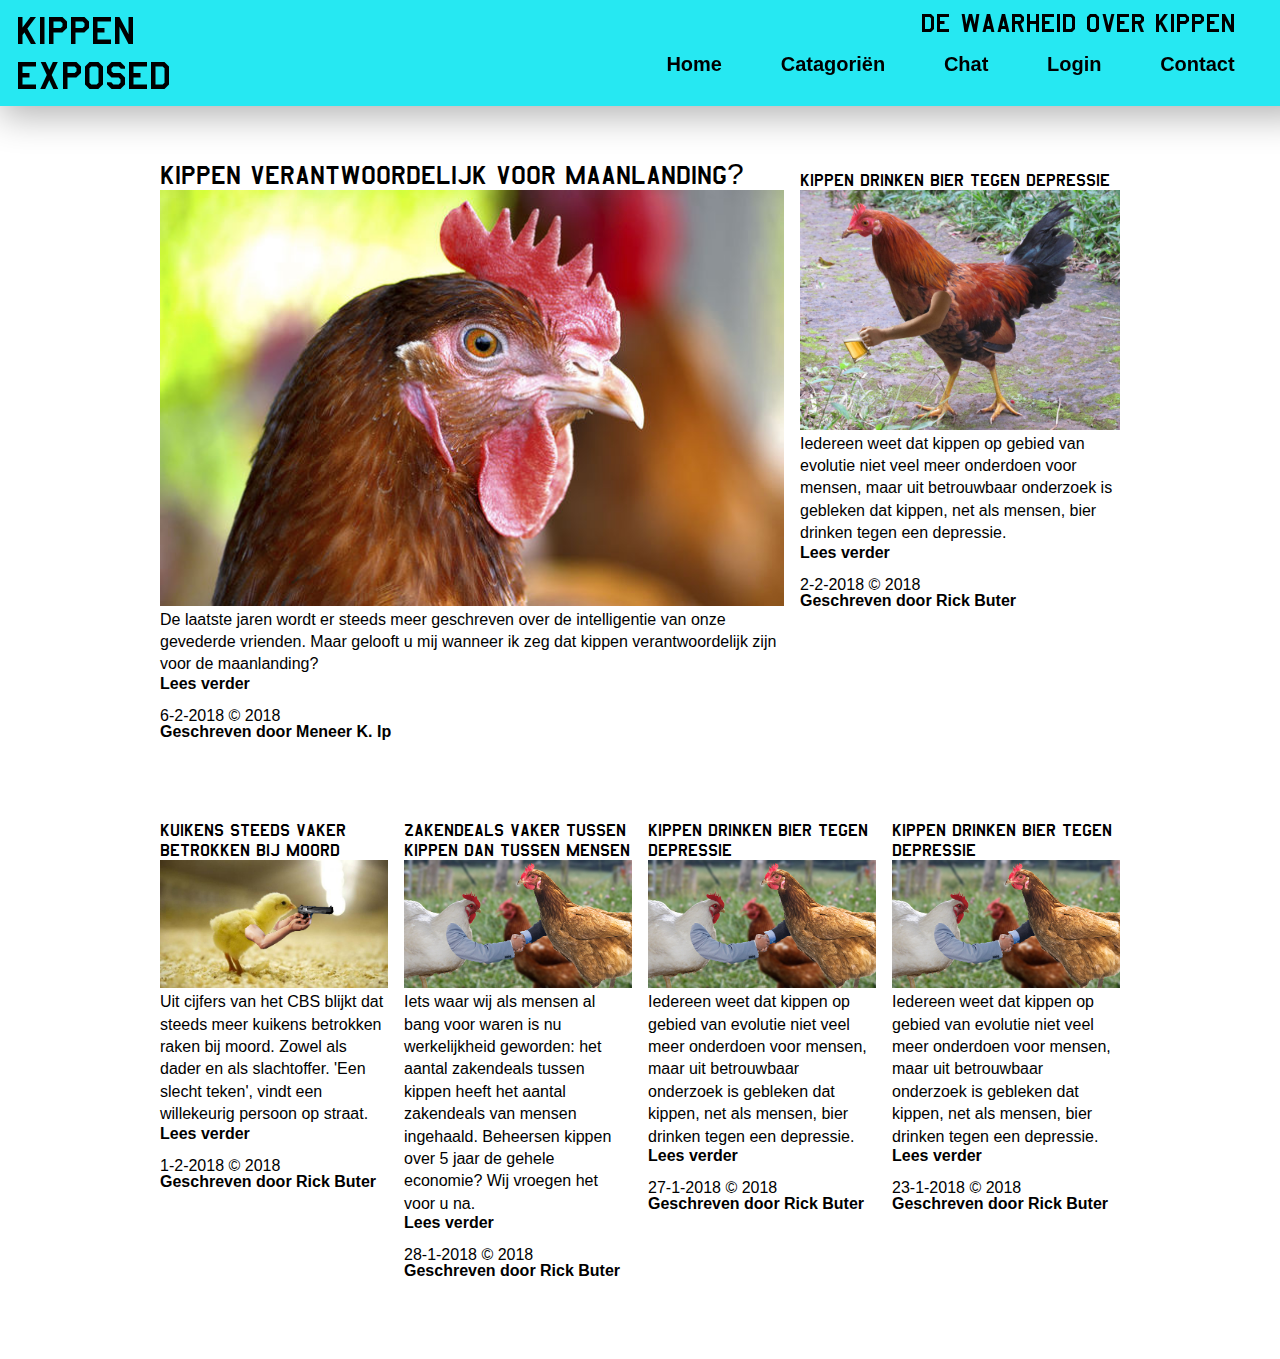
==== index.html @ 20ef2a07 "Major changes to the website" ====
<!doctype html>
<html lang="nl">
	<head>
	    <meta charset="UTF-8">
	    <meta name="viewport" content="width=device-width">
	    <title>Kippen exposed</title>
	    <link rel="stylesheet" href="styles.css">
	</head>

	<body>
		<header>
			<h1><a href="../index.html">Kippen exposed</a></h1>
			<nav id="menu">
			    <h2>De waarheid over kippen</h2>
			    <ul>
					<li><a href="#">X</a></li>
			        <li><a href="index.html" aria-label="Home, current page">Home</a></li>
			        <li><a href="/catagories">Catagoriën</a>
						<ul>
			                <li><a href="/catagories/exposed">Exposed</a></li>
			                <li><a href="/catagories/stastieken">Statistieken</a></li>
							<li><a href="/catagories/recepten">Recepten</a></li>
			            </ul>
			        </li>
					<li><a href="chat.html">Chat</a></li>
					<li><a href="#login">Login</a></li>
					<li><a href="/contact">Contact</a></li>
				</ul>
			</nav>
			<a href="#menu"><svg height="32px" id="Layer_1" style="enable-background:new 0 0 32 32;" version="1.1" viewBox="0 0 32 32" width="32px" xml:space="preserve" xmlns="http://www.w3.org/2000/svg" xmlns:xlink="http://www.w3.org/1999/xlink"><path d="M4,10h24c1.104,0,2-0.896,2-2s-0.896-2-2-2H4C2.896,6,2,6.896,2,8S2.896,10,4,10z M28,14H4c-1.104,0-2,0.896-2,2  s0.896,2,2,2h24c1.104,0,2-0.896,2-2S29.104,14,28,14z M28,22H4c-1.104,0-2,0.896-2,2s0.896,2,2,2h24c1.104,0,2-0.896,2-2  S29.104,22,28,22z"/></svg></a>
		</header>
		
		<div id="login">
			<form action="#" method="post">
				<a href="#login-away">X</a>
				<label for="field-email">Email</label>
				<input placeholder="E-mail" type="email" id="field-email" name="field-email" autocomplete="email" required autofocus>	
				<label for="field-password">Password</label>
				<input placeholder="Wachtwoord" type="password" id="field-password" name="field-password" required>					
				<div>
					<input type="checkbox" id="field-stay-logged-in" name="field-stay-logged-in" value="stay-logged-in">
					<label for="field-stay-logged-in">Blijf ingelogd</label>
				</div>
				<button type="submit">Login</button>
				<a href="#" rel="forgot">Wachtwoord vergeten?</a>					
			</form>
		</div>
		
		<main>

			<article>
				<h2><a href="pages/maanlanding.html">Kippen verantwoordelijk voor maanlanding?</a></h2>
				<figure>
					<img src="images/kip_1.jpg" alt="Deze kip is de beste kip" />
					<figcaption>
						<p>
							De laatste jaren wordt er steeds meer geschreven over de intelligentie van onze gevederde vrienden. Maar gelooft u mij wanneer ik zeg dat kippen verantwoordelijk zijn voor de maanlanding?
						</p>
						<a href="pages/maanlanding.html">Lees verder</a>
						<footer>
							<time datetime="2017-02-06">6-2-2018</time> © 2018 <a href="profile.html">Geschreven door Meneer K. Ip</a>
						</footer>
					</figcaption>
				</figure>
			</article>

			<article>
				<h3><a href="pages/bier.html">Kippen drinken bier tegen depressie</a></h3>
				<figure>
					<img src="images/kip_2.jpg" alt="Een kip die een lekker koud biertje drinkt" />
					<figcaption>
						<p>
							Iedereen weet dat kippen op gebied van evolutie niet veel meer onderdoen voor mensen, maar uit betrouwbaar onderzoek is gebleken dat kippen, net als mensen, bier drinken tegen een depressie.
						</p>
						<a href="pages/bier.html">Lees verder</a>
						<footer>
							<time datetime="2017-02-02">2-2-2018</time> © 2018 <a href="profile.html">Geschreven door Rick Buter</a>
						</footer>
					</figcaption>
				</figure>
			</article>
		</main>

		<section>
			<article>
					<h3><a href="#">Kuikens steeds vaker betrokken bij moord</a></h3>
					<figure>
						<img src="images/kip_4.jpg" alt="Kuikens steeds vaker betrokken bij moord" />
						<figcaption>
							<p>
								Uit cijfers van het CBS blijkt dat steeds meer kuikens betrokken raken bij moord. Zowel als dader en als slachtoffer. 'Een slecht teken', vindt een willekeurig persoon op straat.
							</p>
							<a href="#">Lees verder</a>
							<footer>
								<time datetime="2017-02-02">1-2-2018</time> © 2018 <a href="profile.html">Geschreven door Rick Buter</a>
							</footer>
						</figcaption>
					</figure>
				</article>

			<article>
				<h3><a href="#">Zakendeals vaker tussen kippen dan tussen mensen</a></h3>
				<figure>
					<img src="images/kip_3.jpg" alt="Een kip die een lekker koud biertje drinkt" />
					<figcaption>
						<p>
							Iets waar wij als mensen al bang voor waren is nu werkelijkheid geworden: het aantal zakendeals tussen kippen heeft het aantal zakendeals van mensen ingehaald. Beheersen kippen over 5 jaar de gehele economie? Wij vroegen het voor u na.
						</p>
						<a href="#">Lees verder</a>
						<footer>
							<time datetime="2017-02-01">28-1-2018</time> © 2018 <a href="profile.html">Geschreven door Rick Buter</a>
						</footer>
					</figcaption>
				</figure>
			</article>

			<article>
				<h3><a href="#">Kippen drinken bier tegen depressie</a></h3>
				<figure>
					<img src="images/kip_3.jpg" alt="Een kip die een lekker koud biertje drinkt" />
					<figcaption>
						<p>
							Iedereen weet dat kippen op gebied van evolutie niet veel meer onderdoen voor mensen, maar uit betrouwbaar onderzoek is gebleken dat kippen, net als mensen, bier drinken tegen een depressie.
						</p>
						<a href="#">Lees verder</a>
						<footer>
							<time datetime="2017-01-27">27-1-2018</time> © 2018 <a href="profile.html">Geschreven door Rick Buter</a>
						</footer>
					</figcaption>
				</figure>
			</article>

			<article>
				<h3><a href="#">Kippen drinken bier tegen depressie</a></h3>
				<figure>
					<img src="images/kip_3.jpg" alt="Een kip die een lekker koud biertje drinkt" />
					<figcaption>
						<p>
							Iedereen weet dat kippen op gebied van evolutie niet veel meer onderdoen voor mensen, maar uit betrouwbaar onderzoek is gebleken dat kippen, net als mensen, bier drinken tegen een depressie.
						</p>
						<a href="#">Lees verder</a>
						<footer>
							<time datetime="2017-01-23">23-1-2018</time> © 2018 <a href="profile.html">Geschreven door Rick Buter</a>
						</footer>
					</figcaption>
				</figure>
			</article>
		</section>
	</body>
</html>
---- styles.css ----
/* ==============================
			VARIABLES 
=================================*/
:root {
	--main-colour: rgb(38, 232, 242);
	--standard-shadow: 5px 5px 5px #aaa;
	--transparant-shadow: 10px 10px 15px rgba(92, 92, 92, 1);
}


/* ==============================
			CSS RESET 
=================================*/

html, body, div, span, applet, object, iframe,
h1, h2, h3, h4, h5, h6, p, blockquote, pre,
a, abbr, acronym, address, big, cite, code,
del, dfn, em, img, ins, kbd, q, s, samp,
small, strike, strong, sub, sup, tt, var,
b, u, i, center,
dl, dt, dd, ol, ul, li,
fieldset, form, label, legend,
table, caption, tbody, tfoot, thead, tr, th, td,
article, aside, canvas, details, embed, 
figure, figcaption, footer, header, hgroup, 
menu, nav, output, ruby, section, summary,
time, mark, audio, video, input, button,
textarea {
	margin: 0;
	padding: 0;
	border: 0;
	font-size: 100%;
	font: inherit;
	vertical-align: baseline;
	color: black;
	outline: 0;
	text-decoration: none;
}
/* HTML5 display-role reset for older browsers */
article, aside, details, figcaption, figure, 
footer, header, hgroup, menu, nav, section {
	display: block;
}
body {
	line-height: 1;
}
ol, ul {
	list-style: none;
}
blockquote, q {
	quotes: none;
}
blockquote:before, blockquote:after,
q:before, q:after {
	content: '';
	content: none;
}
table {
	border-collapse: collapse;
	border-spacing: 0;
}

/* ==============================
				FONTS 
=================================*/

@font-face {
	font-family: amarurgt;
	src: url('fonts/amarurgt.ttf');
}

@font-face {
	font-family: caviar dreams;
	src: url('fonts/CaviarDreams.ttf');
}
	
@font-face {
	font-family: caviar dreams bold;
	src: url('fonts/CaviarDreams_Bold.ttf');
}

@font-face {
	font-family: caviar dreams italic;
	src: url('fonts/CaviarDreams_Italic.ttf');
}

@font-face {
	font-family: caviar dreams bold italic;
	src: url('fonts/CaviarDreams_BoldItalic.ttf');	
}	

main {
	margin: 1em;
	margin-bottom: 3em;
}

p,
a,
li,
label,
time,
legend,
footer,
button,
input {
	font-family: sans-serif;
}

h1,
h2,
h3,
h4,
h5,
h6,
h1 a,
h2 a,
h3 a {
	font-family: amarurgt, sans-serif;
}

h1,
h1 a {
	font-size: 45px;
}

h2 {
	font-size: 30px;
}

p,
a,
li,
input,
label,
textarea {
	font-family: sans-serif;
}

button {
	background-color: var(--main-colour);
	color: black;
	font-size: 16px;
	padding: 1em 2em;
	font-weight: 700;
	border: none;
	box-shadow: 0 #aaa;
	transition: all .3s ease;
}

button:focus {
	box-shadow: var(--standard-shadow);
}

main {
	display: grid;
	grid-template-columns: 100%;
	grid-template-rows:50% 50%;
}

header nav ul {
	display: flex;
	flex-wrap: nowrap;
	flex-direction: column;
	justify-content: space-around;
	align-items: center;
	margin-top: 1em;
}

header nav ul li {
	padding: 2em 0;
}

body > header > h1 {
	transition: all .3s ease;
}

body > header > h1 a:focus {
	color: white;
}

header > nav ul li a {
	text-decoration: none;
	font-weight: 700;
	font-size: 20px;
	border-bottom: solid black .1em;
	color: black;
	transition: all .3s ease;
}

header {
	background-color: var(--main-colour);
	padding: .5em 1em;
	z-index: 1;
}

header nav > ul > li:first-of-type {
	position: absolute;
	top: 0;
	right: 0;
	padding: 1.2em 1.8em 0 0;
	background-color: var(--main-colour);
	z-index: 3;
}

header nav > ul > li:first-of-type a {
	border-bottom: 0;
	font-size: 2em;
}

header nav > ul > li:first-of-type a:focus {
	border-bottom: none;
}

header a[href="#menu"] svg path {
	transition: all .3s ease;
}

header a[href="#menu"]:focus svg path {
	fill: white;
}

header nav h2 {
	text-align: center;
}

header nav {
	display: none;
	width: 100%;
}

header nav ul ul li {
	padding: .5em 0;
	border-bottom: none;
}

header nav ul ul li a {
	border-bottom: none;
	font-size: 18px;
}

header nav ul li a:focus {
	color: white;
	border-bottom: solid white .1em;
}

header nav ul ul li a:focus {
	color: white;
	border-bottom: none;
}

img {
	max-width: 100%;
}

body {
	background-color: #fff;
}

fieldset label svg {
	width: 10vw;
}

body > div:nth-of-type(1) {
	display: none;
}

body > input {
	position: absolute;
	left: 1em;
	z-index: 5;
	border: solid black 1px;
}

#menu:target {
	display: block;
	height: 100vh;
}

#login:target {
	display: block;
	position: fixed;
	z-index: 5;;
}

input[type="email"],
input[type="password"] {
	display: block;
	font-size: 16px;
	border: solid var(--main-colour) .1em;
	border-radius: 1em;
	padding: .2em;
	text-align: center;
	margin: 0 auto;
	width: 80%;
	transition: all .3s ease;
	font-weight: 300;
	font-family: caviar dreams, sans-serif;
}

form div {
	display: block;
	text-align: center;
	margin: 1em 0;
}

form div * {
	text-align: center;
}

form button {
	display: block;
	margin: 0 auto;
}

header a[href="#menu"] {
	position: absolute;
	top: .5em;
	right: .5em;
	font-size: 2em;
	transition: all .3s ease;
}

header a[href="#menu"]:focus {
	color: white;
}

input[type="email"]:focus,
input[type="password"]:focus {
	border: solid black .1em;
	box-shadow: var(--standard-shadow)
}

label[for="field-email"],
label[for="field-password"] {
	opacity: 0;
}

body > div:nth-of-type(1) {
	position: absolute;
	left: 0;
    right: 0;
    top: 0;
    bottom: 0;
	background: rgba(0,0,0,.8);
}

body > div:nth-of-type(1) > form {
	background-color: white;
	position: relative;
	width: 35vw;
	min-width: 20em; 
	margin: 0 auto;
	padding: 3em;
	margin-top: 12em;
}

body > div:nth-of-type(1) > form > a[href="#login-away"] {
	position: absolute;
	right: 1em;
	top: 1em;
	font-size: 25px;
	font-weight: 700;
}

body > div:nth-of-type(1) > form > a[href="#login-away"]:focus {
	color: var(--main-colour);
	transition: all .3s ease;
}

form input[type="checkbox"] {
	transition: all .3s ease;
	margin-right: .5em;
}

form input[type="checkbox"]:focus {
	box-shadow: var(--standard-shadow);
}

form a[rel="forgot"] {
	text-align: center;
	display: block;
	margin-top: 1em;
	transition: all .3s ease;
}

form a[rel="forgot"]:focus {
	color: var(--main-colour);
}

a[for="login"] {
	cursor: pointer;
}

body > article > fieldset {
	margin: 1em 0 .5em 0;
}

body > article > fieldset legend {
	margin: 2em 0 .5em 0;
	font-size: 20px;
	font-family: amarurgt;
}

body > article > fieldset svg {
	width: 3em;
}

body > article > fieldset label svg {
	filter: opacity(50%);
	transition: filter .3s ease;
	transition: transform .3s ease;
	transform: scale(0.7);
}

body > article > fieldset label:focus svg,
body > article > fieldset label:hover svg {
	/* filter: opacity(100%); */
	transform: scale(0.5);
}

body > article > fieldset input[type="radio"] {
	position: relative;
	bottom: 1em;
	left: 2em;
	opacity: 0;
}

body > article > fieldset input[type="radio"]:checked + label svg {
	transform: scale(1);
	filter: opacity(100%);
}

/* =========================
			CHAT
========================= */

ol:nth-of-type(1) li {
	background-color: var(--main-colour);
	padding: 1em;
	margin: 1em 0;
	border-radius: 1em;
	width: 70%;
}

ol:nth-of-type(1) li:nth-of-type(2) {
	background-color: rgba(0, 0, 0, 0.3);
	margin-left: 20%;
	right: 0;
}

ol:nth-of-type(1) li footer p,
ol:nth-of-type(1) li footer time {
	font-weight: 300;
	color: rgba(0, 0, 0, .8);
}

ol:nth-of-type(1) textarea {
	border: solid var(--main-colour) 2px;
	border-radius: 1em;
	padding: .3em;
	resize: none;
	width: calc(100% - 9em);
	transition: all .3s ease;
}

ol:nth-of-type(1) textarea:focus {
	border: solid black 2px;
	box-shadow: var(--standard-shadow)
}

ol:nth-of-type(1) form label {
	display: none;
}

ol:nth-of-type(1) form textarea {
	display: inline-block;
}

ol:nth-of-type(1) form button {
	display: inline-block;
	margin-bottom: 1em;
	vertical-align: top;
	margin-left: 1em;
}

ol:nth-of-type(1) p {
	margin: 1em 0;
	font-weight: 700;
}

ol:nth-of-type(1) {
	margin-top: .9em;
}

section {
	margin: 1em;
}

/* =============================
			ARTICLES
============================= */

article p {
	line-height: 1.4em;
}

article figure a {
	display: block;
	margin-bottom: 1em;
	font-weight: 700;
	transition: all .3s ease;
}

article figure a:focus {
	color: var(--main-colour);
}

article a {
	color: black;
	transition: all .3s ease;
	font-weight: 500;
}

article a:focus {
	color: var(--main-colour);
}

article h2 a,
article h3 a {
	color: black;
	transition: all .3s ease;
}

article h2 a:focus {
	color: var(--main-colour);
}

article img {
	width: 100%;
}

main article:nth-of-type(2) {
	margin-top: .6em;
}

article h3 {
	font-size: 20px;
}

section {
	display: grid;

}

article {
	margin-bottom: 4em;
}

/* ==========================
		 ARTICLE PAGE
===========================*/

main[rel="article"] {
	display: block;
}

main[rel="article"] p {
	margin-top: 1em;
}

body  div:nth-of-type(2) {
	display: block;
	position: fixed;
	top: 0;
	bottom: 0;
	right: 0;
	left: 0;
	z-index: 2;
}

body > div:nth-of-type(2) {
	margin: 0 auto;
	background-color: white;
	width: 75%;
	padding: 1em;
	margin-top: 5em;
	box-shadow: var(--transparant-shadow);
	height: 18em;
}

body  div:nth-of-type(2) div h2 {
	margin-bottom: 1em;
}

body  div:nth-of-type(2) div p {
	margin-bottom: 1em;
}

body  div:nth-of-type(2) div a {
	border-bottom: solid white 1px;;
	transition: all .3s ease;
}

body  div:nth-of-type(2) div a:focus {
	color: var(--main-colour);
	border-bottom: solid var(--main-colour) 1px;
}

body[rel="moonlanding"] main {
	filter: blur(3px);
	z-index: 0;
	display: block;
	margin-top: 2em;
}

#yes:target {
	display: none;
}

body > article {
	margin: 1em;
}

body > article p {
	margin-top: 1em;
}

/* ==========================
		PROFILE PAGE
===========================*/

body > span {
	width: 75%;
	margin: 5em auto;
	margin-top: 3em;
	display: block;
	background-color: white;
	padding: 2em;
	background-color: #f7f7f7;
}

body > span > div > article h2 a {
	font-size: 20px;
	line-height: .7em;
}

body > span > div > article h1 {
	font-size: 25px;
}

body > span > div > article h2 {
	line-height: .7em;
	margin-bottom: .3em;
}

body > span > div > article,
body > span > div > div {
	width: 100%;
	margin-bottom: 0;
}

body > span {
	position: relative;
}

body > span:before,
body > span:after {
	z-index: -1;
	position: absolute;
	content: "";
	bottom: 25px;
	left: 10px;
	width: 50%;
	top: 80%;
	max-width:300px;
	background: #777;
	-webkit-box-shadow: 0 35px 20px #777;
	-moz-box-shadow: 0 35px 20px #777;
	box-shadow: 0 35px 20px #777;
	-webkit-transform: rotate(-8deg);
	-moz-transform: rotate(-8deg);
	-o-transform: rotate(-8deg);
	-ms-transform: rotate(-8deg);
	transform: rotate(-8deg);
}

body > span h2 {
	display: block;
	margin-bottom: 1em;
}

body > span:after {
	-webkit-transform: rotate(8deg);
  -moz-transform: rotate(8deg);
  -o-transform: rotate(8deg);
  -ms-transform: rotate(8deg);
  transform: rotate(8deg);
  right: 10px;
  left: auto;
}

body > span b {
	font-weight: 700;
}

body > span > div p {
	margin: .3em 0;
	line-height: 1.4em;
}

body > span > div p:nth-last-of-type(3n + 1) {
	margin-bottom: 2em;
}

@media screen and (min-width: 48em) {
	header {
		display: flex;
		position: fixed;
		top: 0;
		width: 100vw;
		-webkit-box-shadow: 0px 10px 36px 0px rgba(0,0,0,0.3);
		moz-box-shadow: 0px 10px 36px 0px rgba(0,0,0,0.3);
		box-shadow: 0px 10px 36px 0px rgba(0,0,0,0.3);
	}

	main {
		width: 75vw;
		margin: 0 auto;
		grid-template-columns: 65% calc(35% - 1em);
		grid-column-gap: 1em;
		display: grid;
		margin-top: 10em;
	}

	header nav {
		height: 4em;
		display: block;
	}

	header nav ul {
		flex-direction: row;
		margin: 0;
		justify-content: space-around;
		margin-top: 1em;
	}

	header nav ul li {
		padding: 0;
	}

	header nav ul li a {
		border-bottom: none;
	}

	header nav ul li a:focus {
		border-bottom: none;
	}

	header nav ul ul {
		display: none;
	}

	#menu:target {
		display: block;
	}

	#menu-closed:target {
		display: none !important;
	}

	a[href="#menu"] {
		display: none !important;
	}

	section {
		grid-template-columns: calc(25% - .75em) calc(25% - .75em) calc(25% - .75em) calc(25% - .75em);
		grid-column-gap: 1em;
		max-width: 75vw;
		margin: 0 auto;
	}

	main[rel="article"] {
		width: 60%;
	}

	header nav {
		position: relative;
	}

	header nav ul {
		position: absolute;
		right: 2em;
		width: 60%;
	}

	header nav h2 {
		text-align: right;
		margin-right: 2em;
	}

	body div:nth-of-type(2) {
		margin: 0 auto;
		background-color: white;
		width: 50%;
		padding: 3em;
		margin-top: 12em;
		box-shadow: var(--transparant-shadow);
		height: 13em;
	}

	body > article {
		margin: 0 auto;
		margin-top: 12em;
		width: 60%;
	}

	header nav > ul > li:first-of-type {
		display: none;
	}

	#menu:target {
		height: auto;
	}

	body[rel="moonlanding"] main {
		width: 60%;
		margin-top: 12em;
	}

	a[href="/catagories"]:hover ul {
		display: block;
	}

	body > span {
		width: 60%;
		margin-top: 9em;
	}

	body > span > div {
		display: flex;
		justify-content: space-between;
	}

	body > span > div > article,
	body > span > div > div {
		width: 45%;
	}
}
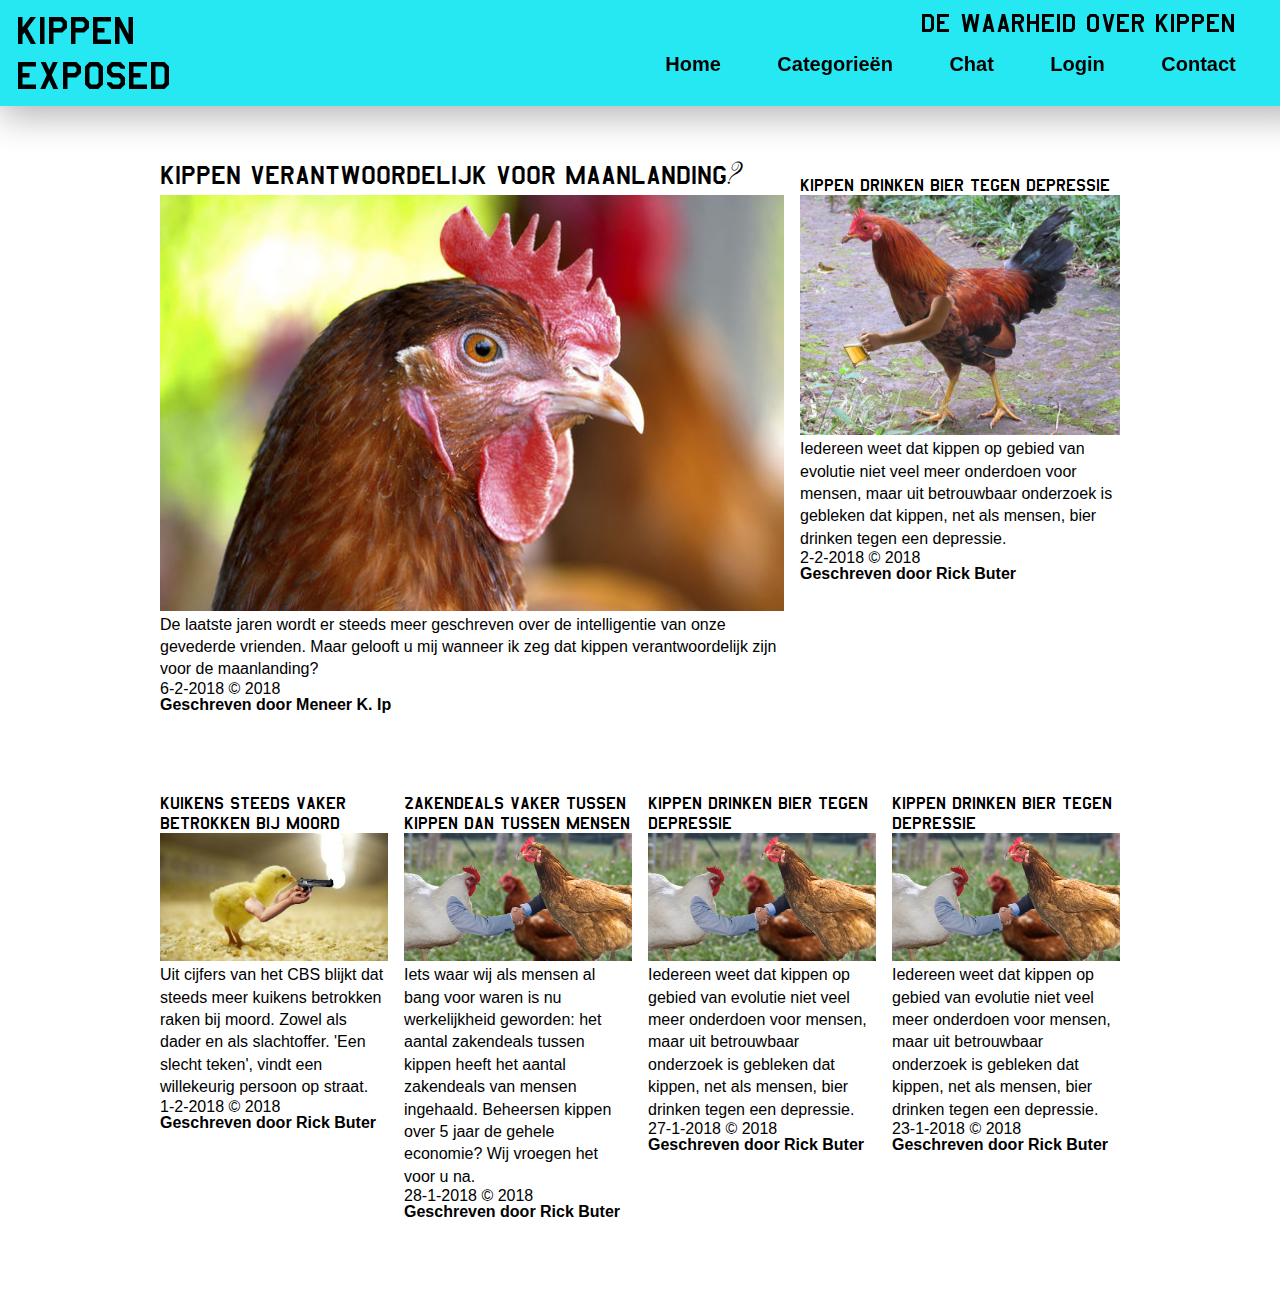
==== commit 2ea3729d: "Website mostly done" ====
--- a/index.html
+++ b/index.html
@@ -9,17 +9,17 @@
 
 	<body>
 		<header>
-			<h1><a href="../index.html">Kippen exposed</a></h1>
+			<h1><a href="index.html" tabindex="1">Kippen exposed</a></h1>
 			<nav id="menu">
 			    <h2>De waarheid over kippen</h2>
 			    <ul>
-					<li><a href="#">X</a></li>
-			        <li><a href="index.html" aria-label="Home, current page">Home</a></li>
-			        <li><a href="/catagories">Catagoriën</a>
+					<li><a href="#"tabindex="2">X</a></li>
+			        <li><a href="index.html" tabindex="3" aria-label="Home, current page">Home</a></li>
+			        <li><a href=""tabindex="4">Categorieën</a>
 						<ul>
-			                <li><a href="/catagories/exposed">Exposed</a></li>
-			                <li><a href="/catagories/stastieken">Statistieken</a></li>
-							<li><a href="/catagories/recepten">Recepten</a></li>
+			                <li><a href="pages/maanlanding.html" tabindex="5">Exposed</a></li>
+			                <li><a href="pages/maanlanding.html" tabindex="6">Statistieken</a></li>
+							<li><a href="pages/maanlanding.html" tabindex="7">Recepten</a></li>
 			            </ul>
 			        </li>
 					<li><a href="chat.html">Chat</a></li>
@@ -49,14 +49,13 @@
 		<main>
 
 			<article>
-				<h2><a href="pages/maanlanding.html">Kippen verantwoordelijk voor maanlanding?</a></h2>
+				<h2><a href="pages/maanlanding.html">Kippen verantwoordelijk voor maanlanding<span>?</span></a></h2>
 				<figure>
 					<img src="images/kip_1.jpg" alt="Deze kip is de beste kip" />
 					<figcaption>
 						<p>
 							De laatste jaren wordt er steeds meer geschreven over de intelligentie van onze gevederde vrienden. Maar gelooft u mij wanneer ik zeg dat kippen verantwoordelijk zijn voor de maanlanding?
 						</p>
-						<a href="pages/maanlanding.html">Lees verder</a>
 						<footer>
 							<time datetime="2017-02-06">6-2-2018</time> © 2018 <a href="profile.html">Geschreven door Meneer K. Ip</a>
 						</footer>
@@ -72,7 +71,6 @@
 						<p>
 							Iedereen weet dat kippen op gebied van evolutie niet veel meer onderdoen voor mensen, maar uit betrouwbaar onderzoek is gebleken dat kippen, net als mensen, bier drinken tegen een depressie.
 						</p>
-						<a href="pages/bier.html">Lees verder</a>
 						<footer>
 							<time datetime="2017-02-02">2-2-2018</time> © 2018 <a href="profile.html">Geschreven door Rick Buter</a>
 						</footer>
@@ -90,7 +88,6 @@
 							<p>
 								Uit cijfers van het CBS blijkt dat steeds meer kuikens betrokken raken bij moord. Zowel als dader en als slachtoffer. 'Een slecht teken', vindt een willekeurig persoon op straat.
 							</p>
-							<a href="#">Lees verder</a>
 							<footer>
 								<time datetime="2017-02-02">1-2-2018</time> © 2018 <a href="profile.html">Geschreven door Rick Buter</a>
 							</footer>
@@ -106,7 +103,6 @@
 						<p>
 							Iets waar wij als mensen al bang voor waren is nu werkelijkheid geworden: het aantal zakendeals tussen kippen heeft het aantal zakendeals van mensen ingehaald. Beheersen kippen over 5 jaar de gehele economie? Wij vroegen het voor u na.
 						</p>
-						<a href="#">Lees verder</a>
 						<footer>
 							<time datetime="2017-02-01">28-1-2018</time> © 2018 <a href="profile.html">Geschreven door Rick Buter</a>
 						</footer>
@@ -122,7 +118,6 @@
 						<p>
 							Iedereen weet dat kippen op gebied van evolutie niet veel meer onderdoen voor mensen, maar uit betrouwbaar onderzoek is gebleken dat kippen, net als mensen, bier drinken tegen een depressie.
 						</p>
-						<a href="#">Lees verder</a>
 						<footer>
 							<time datetime="2017-01-27">27-1-2018</time> © 2018 <a href="profile.html">Geschreven door Rick Buter</a>
 						</footer>
@@ -138,7 +133,6 @@
 						<p>
 							Iedereen weet dat kippen op gebied van evolutie niet veel meer onderdoen voor mensen, maar uit betrouwbaar onderzoek is gebleken dat kippen, net als mensen, bier drinken tegen een depressie.
 						</p>
-						<a href="#">Lees verder</a>
 						<footer>
 							<time datetime="2017-01-23">23-1-2018</time> © 2018 <a href="profile.html">Geschreven door Rick Buter</a>
 						</footer>
@@ -146,5 +140,6 @@
 				</figure>
 			</article>
 		</section>
+		
 	</body>
 </html>
--- a/styles.css
+++ b/styles.css
@@ -87,7 +87,12 @@
 @font-face {
 	font-family: caviar dreams bold italic;
 	src: url('fonts/CaviarDreams_BoldItalic.ttf');	
-}	
+}
+
+@font-face {
+	font-family: Olivia;
+	src: url('fonts/Olivia-Regular.otf');
+}
 
 main {
 	margin: 1em;
@@ -121,6 +126,7 @@
 h1,
 h1 a {
 	font-size: 45px;
+	transition: color .3s ease;
 }
 
 h2 {
@@ -144,7 +150,7 @@
 	font-weight: 700;
 	border: none;
 	box-shadow: 0 #aaa;
-	transition: all .3s ease;
+	transition: box-shadow .3s ease;
 }
 
 button:focus {
@@ -171,7 +177,7 @@
 }
 
 body > header > h1 {
-	transition: all .3s ease;
+	transition: color .3s ease;
 }
 
 body > header > h1 a:focus {
@@ -279,7 +285,7 @@
 #login:target {
 	display: block;
 	position: fixed;
-	z-index: 5;;
+	z-index: 5;
 }
 
 input[type="email"],
@@ -292,9 +298,19 @@
 	text-align: center;
 	margin: 0 auto;
 	width: 80%;
-	transition: all .3s ease;
+	transition: border .3s ease;
 	font-weight: 300;
 	font-family: caviar dreams, sans-serif;
+}
+
+input[type="email"]:valid,
+input[type="password"]:valid {
+	border: solid rgb(0, 255, 0) .1em;
+}
+
+input[type="email"]:focus:invalid,
+input[type="password"]:focus:invalid {
+	border: solid red .1em;
 }
 
 form div {
@@ -364,7 +380,7 @@
 
 body > div:nth-of-type(1) > form > a[href="#login-away"]:focus {
 	color: var(--main-colour);
-	transition: all .3s ease;
+	transition: color .3s ease;
 }
 
 form input[type="checkbox"] {
@@ -385,10 +401,6 @@
 
 form a[rel="forgot"]:focus {
 	color: var(--main-colour);
-}
-
-a[for="login"] {
-	cursor: pointer;
 }
 
 body > article > fieldset {
@@ -434,7 +446,7 @@
 			CHAT
 ========================= */
 
-ol:nth-of-type(1) li {
+div ol:nth-of-type(1) li {
 	background-color: var(--main-colour);
 	padding: 1em;
 	margin: 1em 0;
@@ -442,53 +454,53 @@
 	width: 70%;
 }
 
-ol:nth-of-type(1) li:nth-of-type(2) {
+div ol:nth-of-type(1) li:nth-of-type(2) {
 	background-color: rgba(0, 0, 0, 0.3);
 	margin-left: 20%;
 	right: 0;
 }
 
-ol:nth-of-type(1) li footer p,
-ol:nth-of-type(1) li footer time {
+div ol:nth-of-type(1) li footer p,
+div ol:nth-of-type(1) li footer time {
 	font-weight: 300;
 	color: rgba(0, 0, 0, .8);
 }
 
-ol:nth-of-type(1) textarea {
+div ol:nth-of-type(1) textarea {
 	border: solid var(--main-colour) 2px;
 	border-radius: 1em;
 	padding: .3em;
 	resize: none;
 	width: calc(100% - 9em);
-	transition: all .3s ease;
-}
-
-ol:nth-of-type(1) textarea:focus {
+	transition: border .3s ease;
+}
+
+div ol:nth-of-type(1) textarea:focus {
 	border: solid black 2px;
 	box-shadow: var(--standard-shadow)
 }
 
-ol:nth-of-type(1) form label {
+div ol:nth-of-type(1) form label {
 	display: none;
 }
 
-ol:nth-of-type(1) form textarea {
+div ol:nth-of-type(1) form textarea {
 	display: inline-block;
 }
 
-ol:nth-of-type(1) form button {
+div ol:nth-of-type(1) form button {
 	display: inline-block;
 	margin-bottom: 1em;
 	vertical-align: top;
 	margin-left: 1em;
 }
 
-ol:nth-of-type(1) p {
+div ol:nth-of-type(1) p {
 	margin: 1em 0;
 	font-weight: 700;
 }
 
-ol:nth-of-type(1) {
+div ol:nth-of-type(1) {
 	margin-top: .9em;
 }
 
@@ -517,7 +529,7 @@
 
 article a {
 	color: black;
-	transition: all .3s ease;
+	transition: color .3s ease;
 	font-weight: 500;
 }
 
@@ -526,12 +538,14 @@
 }
 
 article h2 a,
-article h3 a {
+article h3 a,
+article h2 a span {
 	color: black;
-	transition: all .3s ease;
-}
-
-article h2 a:focus {
+	transition: color .3s ease;
+}
+
+article h2 a:focus,
+article h2 a:focus span {
 	color: var(--main-colour);
 }
 
@@ -540,7 +554,7 @@
 }
 
 main article:nth-of-type(2) {
-	margin-top: .6em;
+	margin-top: .95em;
 }
 
 article h3 {
@@ -555,6 +569,8 @@
 article {
 	margin-bottom: 4em;
 }
+
+
 
 /* ==========================
 		 ARTICLE PAGE
@@ -568,7 +584,7 @@
 	margin-top: 1em;
 }
 
-body  div:nth-of-type(2) {
+body aside {
 	display: block;
 	position: fixed;
 	top: 0;
@@ -578,7 +594,7 @@
 	z-index: 2;
 }
 
-body > div:nth-of-type(2) {
+body > aside {
 	margin: 0 auto;
 	background-color: white;
 	width: 75%;
@@ -588,20 +604,20 @@
 	height: 18em;
 }
 
-body  div:nth-of-type(2) div h2 {
+body  aside div h2 {
 	margin-bottom: 1em;
 }
 
-body  div:nth-of-type(2) div p {
+body  aside div p {
 	margin-bottom: 1em;
 }
 
-body  div:nth-of-type(2) div a {
+body  aside div a {
 	border-bottom: solid white 1px;;
 	transition: all .3s ease;
 }
 
-body  div:nth-of-type(2) div a:focus {
+body  aside div a:focus {
 	color: var(--main-colour);
 	border-bottom: solid var(--main-colour) 1px;
 }
@@ -631,7 +647,7 @@
 
 body > span {
 	width: 75%;
-	margin: 5em auto;
+	margin: 3em auto;
 	margin-top: 3em;
 	display: block;
 	background-color: white;
@@ -642,6 +658,10 @@
 body > span > div > article h2 a {
 	font-size: 20px;
 	line-height: .7em;
+}
+
+body article h2 a span {
+	font-family: Olivia;
 }
 
 body > span > div > article h1 {
@@ -712,6 +732,107 @@
 	margin-bottom: 2em;
 }
 
+body > nav {
+	margin: 0 1em;
+}
+
+nav progress {
+	appearance: none;
+	-webkit-appearance: none;
+	width: 100%;
+	height: 10px;
+	margin-bottom: 1em;
+	margin-top: .4em;
+}
+
+body nav ol {
+	display: flex;
+	flex-wrap: nowrap;
+	justify-content: space-between;
+}
+
+nav progress[value]::-webkit-progress-bar {
+	background-color: #eee;
+	border-radius: 1em;
+	box-shadow: 0 2px 5px rgba(0, 0, 0, 0.25) inset;
+}
+
+nav progress::-webkit-progress-value { 
+	background: var(--main-colour); 
+	border-radius: 1em;
+}
+
+/* =============================
+			CHAT PAGE
+==============================*/
+
+body > div:nth-of-type(2) {
+	margin: 0 1em;
+	margin-top: 4em;
+	max-width: 42.5em;
+}
+
+body > div:nth-of-type(2) form label {
+	display: none;
+}
+
+body > div:nth-of-type(2) form textarea {
+	border: solid var(--main-colour) .1em;
+	resize: none;
+	border-radius: 1em;
+	padding: 1em;
+	transition: border .3s ease;
+	width: 60%;
+}
+
+body > div:nth-of-type(2) form textarea:focus {
+	border: solid black .1em;
+}
+
+body > div:nth-of-type(2) form button {
+	display: inline;
+	padding-top: 1.6em;
+	padding-bottom: 1.6em;
+	width: 29%;
+	float: right;
+}
+
+body > div:nth-of-type(2) form div {
+	display: none;
+}
+
+#spinner:target {
+	display: block;
+	position: fixed;
+	right: 0;
+	left: 0;
+	width: 25%;
+	border-radius: 2em;
+	margin: 0 auto;
+	top: 20em;
+	background-color: rgba(255,255,255,.8);
+}
+
+@keyframes loader {
+	to { background-position: -800px 0; }
+}
+
+#spinner:target {
+	background: url(images/spinner.png) 0 0; 
+	animation: loader .8s infinite steps(8);
+	background-size: cover;
+	white-space: nowrap; 
+	overflow: hidden;
+	width: 100px; 
+	text-indent: 200%;
+	height: 100px;
+	-moz-transform: scale(-1, 1);
+-webkit-transform: scale(-1, 1);
+-o-transform: scale(-1, 1);
+-ms-transform: scale(-1, 1);
+transform: scale(-1, 1);
+	}
+
 @media screen and (min-width: 48em) {
 	header {
 		display: flex;
@@ -737,11 +858,30 @@
 		display: block;
 	}
 
+	body > nav {
+		margin: 0 auto;
+		width: calc(60% + 4em);
+	}
+
+	header nav > ul {
+		flex-direction: row;
+		margin: 0;
+		justify-content: space-around;
+		margin-top: 1em;
+		position: absolute;
+		right: 2em;
+		width: 60%;
+		min-width: 30em;
+	}
+
 	header nav ul {
 		flex-direction: row;
 		margin: 0;
 		justify-content: space-around;
 		margin-top: 1em;
+		position: absolute;
+		right: 2em;
+		width: 60%;
 	}
 
 	header nav ul li {
@@ -787,10 +927,45 @@
 		position: relative;
 	}
 
-	header nav ul {
-		position: absolute;
-		right: 2em;
-		width: 60%;
+	header nav ul li ul {
+		transition: all .3s ease;
+	}
+
+	@keyframes headerAnimation {
+		0% { height: 0; padding: 0; }
+		50% { height: 6em; padding: 2em; }
+		100% { height: 6em; padding: 2em; }
+	}
+
+	@keyframes listText {
+		0% { color: rgba(0,0,0,0); }
+		33% { color: rgba(0,0,0,0); }
+		100% { color: rgba(0,0,0,1); }
+	}
+
+	header nav ul li:focus-within ul,
+	header nav ul li ul:focus-within {
+		padding: 2em;
+		height: 6em;
+		width: auto;
+		top: 3.27em;
+		background-color: white;
+		margin: 0 auto;
+		display: block;
+		box-shadow: 0 18px 16px -8px rgba(0, 0, 0, 0.616);
+		right: 57%;
+		animation-name: headerAnimation;
+		animation-duration: .6s;
+	}
+
+	header nav ul li a:focus-within + ul li a {
+		animation-name: listText;
+		animation-duration: .6s;
+		color: black;
+		transition: all .3s ease;
+	}
+	header nav ul li ul li a:focus {
+		color: var(--main-colour);
 	}
 
 	header nav h2 {
@@ -798,7 +973,7 @@
 		margin-right: 2em;
 	}
 
-	body div:nth-of-type(2) {
+	body aside {
 		margin: 0 auto;
 		background-color: white;
 		width: 50%;
@@ -845,4 +1020,23 @@
 	body > span > div > div {
 		width: 45%;
 	}
+
+	article fieldset {
+		transition: all .3s ease;
+	}
+	
+	article fieldset:focus-within {
+		transform: scale(1.1);
+		margin-left: 2.5em;
+	}
+	
+	body > div:nth-of-type(2) {
+		width: 60%;
+		margin: 0 auto;
+		margin-top: 10em;
+	}
+
+	body > div:nth-last-of-type(2) form textarea {
+		width: 68%;
+	}
 }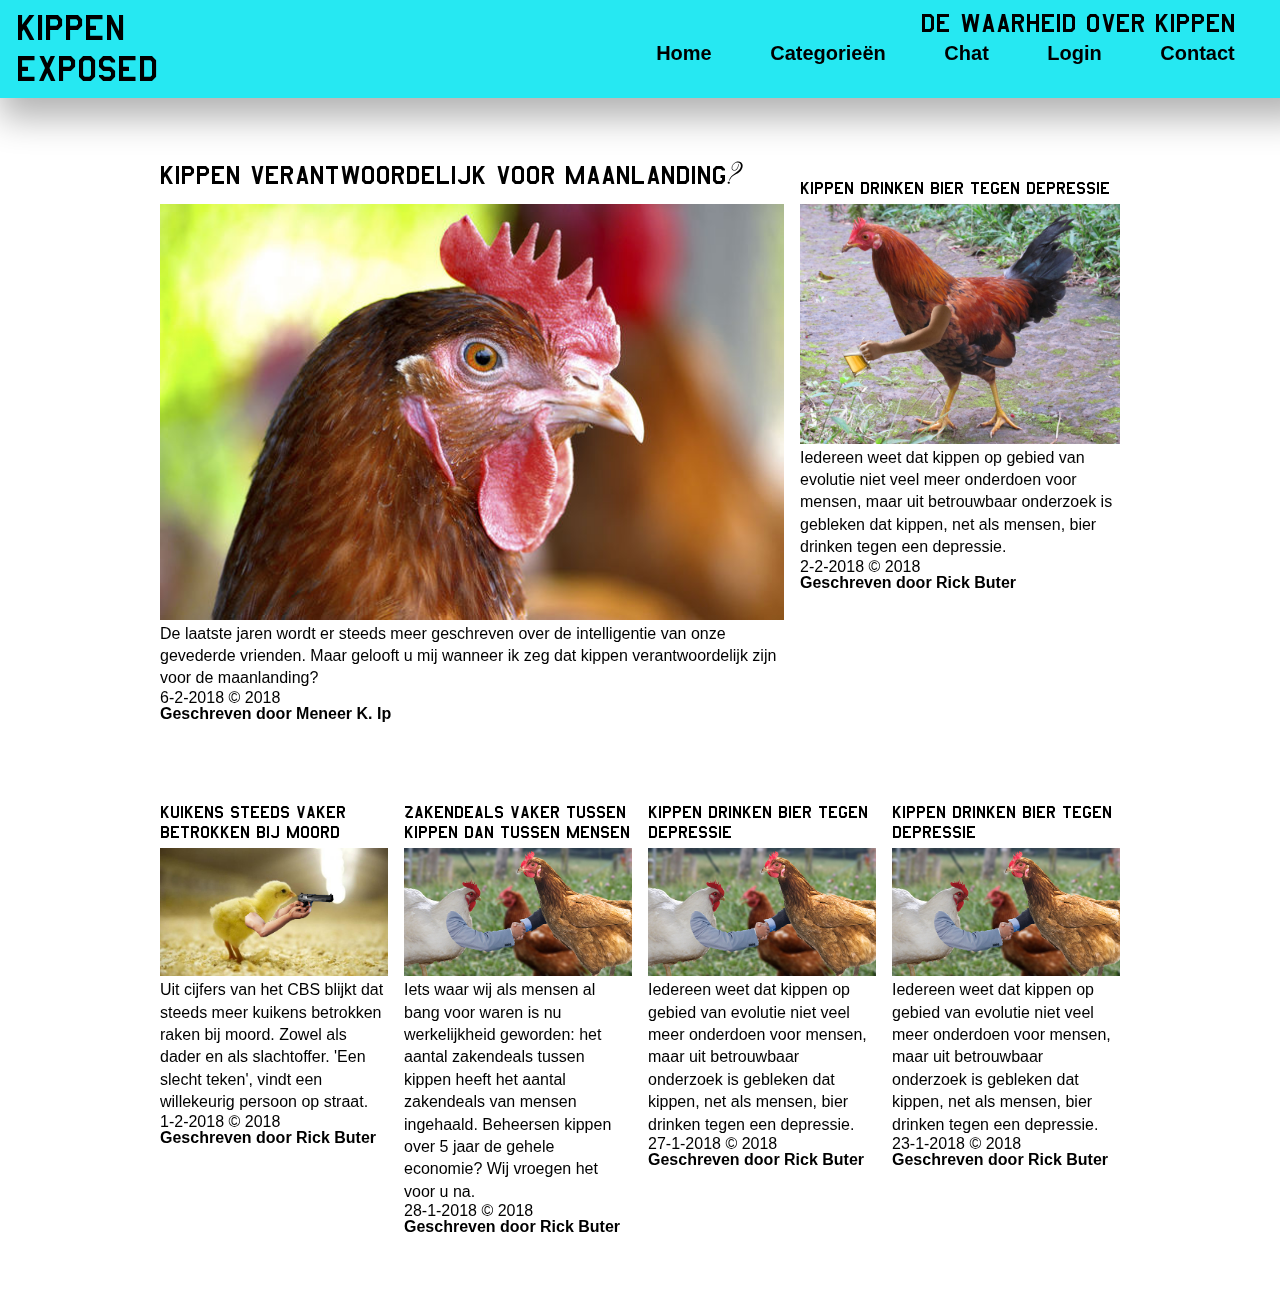
==== commit b69c2951: "added some tabindexes to the site and other small fixes" ====
--- a/index.html
+++ b/index.html
@@ -22,17 +22,17 @@
 							<li><a href="pages/maanlanding.html" tabindex="7">Recepten</a></li>
 			            </ul>
 			        </li>
-					<li><a href="chat.html">Chat</a></li>
-					<li><a href="#login">Login</a></li>
-					<li><a href="/contact">Contact</a></li>
+					<li><a tabindex="8" href="chat.html">Chat</a></li>
+					<li><a tabindex="9" href="#login">Login</a></li>
+					<li><a tabindex="10" href="/contact">Contact</a></li>
 				</ul>
 			</nav>
-			<a href="#menu"><svg height="32px" id="Layer_1" style="enable-background:new 0 0 32 32;" version="1.1" viewBox="0 0 32 32" width="32px" xml:space="preserve" xmlns="http://www.w3.org/2000/svg" xmlns:xlink="http://www.w3.org/1999/xlink"><path d="M4,10h24c1.104,0,2-0.896,2-2s-0.896-2-2-2H4C2.896,6,2,6.896,2,8S2.896,10,4,10z M28,14H4c-1.104,0-2,0.896-2,2  s0.896,2,2,2h24c1.104,0,2-0.896,2-2S29.104,14,28,14z M28,22H4c-1.104,0-2,0.896-2,2s0.896,2,2,2h24c1.104,0,2-0.896,2-2  S29.104,22,28,22z"/></svg></a>
+			<a tabindex="11" href="#menu"><svg height="32px" id="Layer_1" style="enable-background:new 0 0 32 32;" version="1.1" viewBox="0 0 32 32" width="32px" xml:space="preserve" xmlns="http://www.w3.org/2000/svg" xmlns:xlink="http://www.w3.org/1999/xlink"><path d="M4,10h24c1.104,0,2-0.896,2-2s-0.896-2-2-2H4C2.896,6,2,6.896,2,8S2.896,10,4,10z M28,14H4c-1.104,0-2,0.896-2,2  s0.896,2,2,2h24c1.104,0,2-0.896,2-2S29.104,14,28,14z M28,22H4c-1.104,0-2,0.896-2,2s0.896,2,2,2h24c1.104,0,2-0.896,2-2  S29.104,22,28,22z"/></svg></a>
 		</header>
 		
 		<div id="login">
 			<form action="#" method="post">
-				<a href="#login-away">X</a>
+				<a href="index.html">X</a>
 				<label for="field-email">Email</label>
 				<input placeholder="E-mail" type="email" id="field-email" name="field-email" autocomplete="email" required autofocus>	
 				<label for="field-password">Password</label>
@@ -49,7 +49,7 @@
 		<main>
 
 			<article>
-				<h2><a href="pages/maanlanding.html">Kippen verantwoordelijk voor maanlanding<span>?</span></a></h2>
+				<h2><a tabindex="11" href="pages/maanlanding.html">Kippen verantwoordelijk voor maanlanding<span>?</span></a></h2>
 				<figure>
 					<img src="images/kip_1.jpg" alt="Deze kip is de beste kip" />
 					<figcaption>
@@ -57,14 +57,14 @@
 							De laatste jaren wordt er steeds meer geschreven over de intelligentie van onze gevederde vrienden. Maar gelooft u mij wanneer ik zeg dat kippen verantwoordelijk zijn voor de maanlanding?
 						</p>
 						<footer>
-							<time datetime="2017-02-06">6-2-2018</time> © 2018 <a href="profile.html">Geschreven door Meneer K. Ip</a>
+							<time datetime="2017-02-06">6-2-2018</time> © 2018 <a tabindex="12" href="profile.html">Geschreven door Meneer K. Ip</a>
 						</footer>
 					</figcaption>
 				</figure>
 			</article>
 
 			<article>
-				<h3><a href="pages/bier.html">Kippen drinken bier tegen depressie</a></h3>
+				<h3><a tabindex="13" href="pages/bier.html">Kippen drinken bier tegen depressie</a></h3>
 				<figure>
 					<img src="images/kip_2.jpg" alt="Een kip die een lekker koud biertje drinkt" />
 					<figcaption>
@@ -72,7 +72,7 @@
 							Iedereen weet dat kippen op gebied van evolutie niet veel meer onderdoen voor mensen, maar uit betrouwbaar onderzoek is gebleken dat kippen, net als mensen, bier drinken tegen een depressie.
 						</p>
 						<footer>
-							<time datetime="2017-02-02">2-2-2018</time> © 2018 <a href="profile.html">Geschreven door Rick Buter</a>
+							<time datetime="2017-02-02">2-2-2018</time> © 2018 <a tabindex="14" href="profile.html">Geschreven door Rick Buter</a>
 						</footer>
 					</figcaption>
 				</figure>
--- a/styles.css
+++ b/styles.css
@@ -3,8 +3,8 @@
 =================================*/
 :root {
 	--main-colour: rgb(38, 232, 242);
-	--standard-shadow: 5px 5px 5px #aaa;
-	--transparant-shadow: 10px 10px 15px rgba(92, 92, 92, 1);
+	--standard-shadow: 0.31em 0.31em 0.31em #aaa;
+	--transparant-shadow: 0.63em 0.63em 0.63em rgba(92, 92, 92, 1);
 }
 
 
@@ -60,9 +60,9 @@
 	border-spacing: 0;
 }
 
-/* ==============================
+/* ================================
 				FONTS 
-=================================*/
+================================ */
 
 @font-face {
 	font-family: amarurgt;
@@ -70,45 +70,27 @@
 }
 
 @font-face {
-	font-family: caviar dreams;
+	font-family: caviardreams;
 	src: url('fonts/CaviarDreams.ttf');
-}
-	
-@font-face {
-	font-family: caviar dreams bold;
-	src: url('fonts/CaviarDreams_Bold.ttf');
-}
-
-@font-face {
-	font-family: caviar dreams italic;
-	src: url('fonts/CaviarDreams_Italic.ttf');
-}
-
-@font-face {
-	font-family: caviar dreams bold italic;
-	src: url('fonts/CaviarDreams_BoldItalic.ttf');	
 }
 
 @font-face {
 	font-family: Olivia;
-	src: url('fonts/Olivia-Regular.otf');
+	src: url('fonts/Olivia-Regular.otf')
+}
+
+/* ================================
+			BASIC MARKUP 
+================================ */
+
+body {
+	background-color: #fff;
+	font-family: sans-serif;
 }
 
 main {
 	margin: 1em;
 	margin-bottom: 3em;
-}
-
-p,
-a,
-li,
-label,
-time,
-legend,
-footer,
-button,
-input {
-	font-family: sans-serif;
 }
 
 h1,
@@ -125,36 +107,12 @@
 
 h1,
 h1 a {
-	font-size: 45px;
+	font-size: 1.6em;
 	transition: color .3s ease;
 }
 
 h2 {
-	font-size: 30px;
-}
-
-p,
-a,
-li,
-input,
-label,
-textarea {
-	font-family: sans-serif;
-}
-
-button {
-	background-color: var(--main-colour);
-	color: black;
-	font-size: 16px;
-	padding: 1em 2em;
-	font-weight: 700;
-	border: none;
-	box-shadow: 0 #aaa;
-	transition: box-shadow .3s ease;
-}
-
-button:focus {
-	box-shadow: var(--standard-shadow);
+	font-size: 1.875em;
 }
 
 main {
@@ -162,6 +120,10 @@
 	grid-template-columns: 100%;
 	grid-template-rows:50% 50%;
 }
+
+/* ==========================
+			HEADER
+========================== */
 
 header nav ul {
 	display: flex;
@@ -187,7 +149,7 @@
 header > nav ul li a {
 	text-decoration: none;
 	font-weight: 700;
-	font-size: 20px;
+	font-size: 1.250em;
 	border-bottom: solid black .1em;
 	color: black;
 	transition: all .3s ease;
@@ -241,7 +203,7 @@
 
 header nav ul ul li a {
 	border-bottom: none;
-	font-size: 18px;
+	font-size: 1.125em;
 }
 
 header nav ul li a:focus {
@@ -250,82 +212,7 @@
 }
 
 header nav ul ul li a:focus {
-	color: white;
 	border-bottom: none;
-}
-
-img {
-	max-width: 100%;
-}
-
-body {
-	background-color: #fff;
-}
-
-fieldset label svg {
-	width: 10vw;
-}
-
-body > div:nth-of-type(1) {
-	display: none;
-}
-
-body > input {
-	position: absolute;
-	left: 1em;
-	z-index: 5;
-	border: solid black 1px;
-}
-
-#menu:target {
-	display: block;
-	height: 100vh;
-}
-
-#login:target {
-	display: block;
-	position: fixed;
-	z-index: 5;
-}
-
-input[type="email"],
-input[type="password"] {
-	display: block;
-	font-size: 16px;
-	border: solid var(--main-colour) .1em;
-	border-radius: 1em;
-	padding: .2em;
-	text-align: center;
-	margin: 0 auto;
-	width: 80%;
-	transition: border .3s ease;
-	font-weight: 300;
-	font-family: caviar dreams, sans-serif;
-}
-
-input[type="email"]:valid,
-input[type="password"]:valid {
-	border: solid rgb(0, 255, 0) .1em;
-}
-
-input[type="email"]:focus:invalid,
-input[type="password"]:focus:invalid {
-	border: solid red .1em;
-}
-
-form div {
-	display: block;
-	text-align: center;
-	margin: 1em 0;
-}
-
-form div * {
-	text-align: center;
-}
-
-form button {
-	display: block;
-	margin: 0 auto;
 }
 
 header a[href="#menu"] {
@@ -340,19 +227,253 @@
 	color: white;
 }
 
+header nav ul li a:focus-within + ul li a {
+	animation-name: listText;
+	animation-duration: 1s;
+	display: block;
+	color: black;
+	transition: all .3s ease;
+}
+
+header nav ul li ul li a:focus {
+	color: var(--main-colour);
+}
+
+/* ===========================
+			BUTTONS
+=========================== */
+
+form button {
+	display: block;
+	margin: 0 auto;
+}
+
+div ol:nth-of-type(1) form button {
+	display: inline-block;
+	margin-bottom: 1em;
+	vertical-align: top;
+	margin-left: 1em;
+}
+
+body > div:nth-of-type(2) form button {
+	display: inline;
+	padding-top: 1.6em;
+	padding-bottom: 1.6em;
+}
+
+form[action="#spinner"] button {
+	background-color: var(--main-colour);
+	color: black;
+	font-size: 1em;
+	padding: 1em 2em;
+	font-weight: 700;
+	border: none;
+	box-shadow: 0 #aaa;
+	transition: box-shadow .3s ease;
+}
+
+form[action="#"] button {
+	margin: 0 auto;
+	display: block;
+}
+
+form[action="#"] button {
+	background: none;
+  	border: 0;
+  	box-sizing: border-box;
+  	padding: 1em 2em;
+  
+	/* Here starts the login button animation */
+	box-shadow: inset 0 0 0 .125em white;
+	color: black;
+	font-size: inherit;
+	font-weight: 700;
+	position: relative;
+	vertical-align: middle;
+}
+
+form[action="#"] button::before,
+form[action="#"] button::after {
+    box-sizing: inherit;
+    content: '';
+    position: absolute;
+    width: 100%;
+    height: 100%;
+  }
+
+form[action="#"] button {
+    transition: color 0.4s ease;
+}
+
+form[action="#"] button::before,
+form[action="#"] button::after {
+	/* invisible border so it doesn't shift around elements */
+    border: .2em solid transparent;
+    width: 0;
+    height: 0;
+}
+
+form[action="#"] button::before {
+    top: 0;
+    left: 0;
+}
+
+form[action="#"] button::after {
+    bottom: 0;
+    right: 0;
+}
+  
+form[action="#"] button:focus {
+    color: var(--main-colour);
+}
+
+form[action="#"] button:focus::before,
+form[action="#"] button:focus::after {
+    width: 100%;
+	height: 100%;
+	/* focus styles */
+  }
+
+
+form[action="#"] button:focus::before {
+    border-top-color: var(--main-colour); /* makes the borders visible */
+    border-right-color: var(--main-colour);
+    transition:
+      width 0.3s ease,
+      height 0.3s ease 0.3s; /* delay */
+  }
+
+form[action="#"] button:focus::after {
+    border-bottom-color: var(--main-colour); /* Make borders visible */
+    border-left-color: var(--main-colour);
+    transition:
+      border-color 0s ease-out 0.5s,
+      width 0.3s ease 0.5s,
+      height 0.3s ease 0.75s;
+}
+
+button:focus {
+	box-shadow: var(--standard-shadow);
+}
+
+/* ===========================
+			A'S
+=========================== */
+
+article figure a {
+	display: block;
+	margin-bottom: 1em;
+	font-weight: 700;
+	transition: all .3s ease;
+}
+
+article a {
+	color: black;
+	transition: color .3s ease;
+	font-weight: 500;
+}
+
+body aside div a {
+	border-bottom: solid white 0.063em;;
+	transition: all .3s ease;
+}
+
+body > span > div > article h2 a {
+	font-size: 1.25em;
+	line-height: .7em;
+}
+
+header nav ul li a {
+	border-bottom: none;
+}
+
+header nav ul li a:focus {
+	border-bottom: none;
+}
+
+article a:focus {
+	color: var(--main-colour);
+}
+
+body aside div a:focus {
+	color: var(--main-colour);
+	border-bottom: solid var(--main-colour) 0.063em;
+}
+
+
+/* ===========================
+			INPUT
+=========================== */
+
+body > input {
+	position: absolute;
+	left: 1em;
+	z-index: 5;
+	border: solid black 0.063em;
+}
+
+input[type="email"],
+input[type="password"] {
+	display: block;
+	font-size: 1em;
+	border: solid var(--main-colour) .2em;
+	padding: .2em;
+	text-align: center;
+	margin: 0 auto;
+	width: 80%;
+	transition: 
+	border .3s ease,
+	box-shadow .3s ease,
+	color .3s ease;
+	font-weight: 300;
+	font-family: caviar dreams, sans-serif;
+}
+
+input[type="email"]:valid,
+input[type="password"]:valid {
+	border: solid rgb(0, 255, 0) .2em;
+}
+
+input[type="email"]:focus:invalid,
+input[type="password"]:focus:invalid {
+	border: solid red .2em;
+}
+
 input[type="email"]:focus,
 input[type="password"]:focus {
-	border: solid black .1em;
+	border: solid black .2em;
 	box-shadow: var(--standard-shadow)
 }
 
-label[for="field-email"],
-label[for="field-password"] {
+form input[type="checkbox"] {
+	transition: all .3s ease;
+	margin-right: .5em;
+}
+
+form input[type="checkbox"]:focus {
+	box-shadow: var(--standard-shadow);
+}
+
+body > article > fieldset input[type="radio"] {
+	position: relative;
+	bottom: 1em;
+	left: 2em;
 	opacity: 0;
 }
 
-body > div:nth-of-type(1) {
-	position: absolute;
+/* ==========================
+			TARGETS 
+========================== */
+
+
+#menu:target {
+	display: block;
+	height: 100vh;
+}
+
+#login:target {
+	position: fixed;
+	z-index: 5;
 	left: 0;
     right: 0;
     top: 0;
@@ -360,8 +481,80 @@
 	background: rgba(0,0,0,.8);
 }
 
+#login:target form {
+	top: 0;
+}
+
+#spinner:target {
+	display: block;
+	position: fixed;
+	right: 0;
+	left: 0;
+	width: 25%;
+	border-radius: 2em;
+	margin: 0 auto;
+	top: 20em;
+	background-color: rgba(255,255,255,.8);
+	background: url(images/spinner.png) 0 0; 
+	animation: loader .8s infinite steps(8);
+	background-size: cover;
+	white-space: nowrap; 
+	overflow: hidden;
+	width: 6.250em; 
+	text-indent: 200%;
+	height: 6.250em;
+	-moz-transform: scale(-1, 1);
+	-webkit-transform: scale(-1, 1);
+	-o-transform: scale(-1, 1);
+	-ms-transform: scale(-1, 1);
+	transform: scale(-1, 1);
+}
+
+@keyframes loader {
+	to { background-position: -50em 0; }
+}
+
+/* ===========================
+		MARKUP OF PAGES
+=========================== */
+
+
+img {
+	max-width: 100%;
+}
+
+fieldset label svg {
+	width: 10vw;
+}
+
+body > div:nth-of-type(1) {
+	z-index: -1;
+	position: fixed;
+	background: rgba(0,0,0,0);
+	transition:
+		background .5s ease;
+}
+
+form div {
+	display: block;
+	text-align: center;
+	margin: 1em 0;
+}
+
+form div * {
+	text-align: center;
+}
+
+label[for="field-email"],
+label[for="field-password"] {
+	opacity: 0;
+}
+
 body > div:nth-of-type(1) > form {
 	background-color: white;
+	top: -50em;
+	transition: 
+		top .5s ease .5s;
 	position: relative;
 	width: 35vw;
 	min-width: 20em; 
@@ -370,28 +563,19 @@
 	margin-top: 12em;
 }
 
-body > div:nth-of-type(1) > form > a[href="#login-away"] {
+body > div:nth-of-type(1) > form > a:nth-of-type(1) {
 	position: absolute;
 	right: 1em;
 	top: 1em;
-	font-size: 25px;
+	font-size: 1.563em;
 	font-weight: 700;
 }
 
-body > div:nth-of-type(1) > form > a[href="#login-away"]:focus {
+body > div:nth-of-type(1) > form > a:nth-of-type(1):focus {
 	color: var(--main-colour);
 	transition: color .3s ease;
 }
 
-form input[type="checkbox"] {
-	transition: all .3s ease;
-	margin-right: .5em;
-}
-
-form input[type="checkbox"]:focus {
-	box-shadow: var(--standard-shadow);
-}
-
 form a[rel="forgot"] {
 	text-align: center;
 	display: block;
@@ -408,8 +592,7 @@
 }
 
 body > article > fieldset legend {
-	margin: 2em 0 .5em 0;
-	font-size: 20px;
+	padding: 0 1em;
 	font-family: amarurgt;
 }
 
@@ -419,22 +602,14 @@
 
 body > article > fieldset label svg {
 	filter: opacity(50%);
-	transition: filter .3s ease;
+	transition: all .3s ease;
 	transition: transform .3s ease;
 	transform: scale(0.7);
 }
 
 body > article > fieldset label:focus svg,
 body > article > fieldset label:hover svg {
-	/* filter: opacity(100%); */
 	transform: scale(0.5);
-}
-
-body > article > fieldset input[type="radio"] {
-	position: relative;
-	bottom: 1em;
-	left: 2em;
-	opacity: 0;
 }
 
 body > article > fieldset input[type="radio"]:checked + label svg {
@@ -467,7 +642,7 @@
 }
 
 div ol:nth-of-type(1) textarea {
-	border: solid var(--main-colour) 2px;
+	border: solid var(--main-colour) 0.125em;
 	border-radius: 1em;
 	padding: .3em;
 	resize: none;
@@ -476,23 +651,12 @@
 }
 
 div ol:nth-of-type(1) textarea:focus {
-	border: solid black 2px;
+	border: solid black 0.125em;
 	box-shadow: var(--standard-shadow)
-}
-
-div ol:nth-of-type(1) form label {
-	display: none;
 }
 
 div ol:nth-of-type(1) form textarea {
 	display: inline-block;
-}
-
-div ol:nth-of-type(1) form button {
-	display: inline-block;
-	margin-bottom: 1em;
-	vertical-align: top;
-	margin-left: 1em;
 }
 
 div ol:nth-of-type(1) p {
@@ -506,6 +670,7 @@
 
 section {
 	margin: 1em;
+	display: grid;
 }
 
 /* =============================
@@ -514,37 +679,48 @@
 
 article p {
 	line-height: 1.4em;
-}
-
-article figure a {
-	display: block;
-	margin-bottom: 1em;
-	font-weight: 700;
-	transition: all .3s ease;
-}
-
-article figure a:focus {
-	color: var(--main-colour);
-}
-
-article a {
-	color: black;
-	transition: color .3s ease;
-	font-weight: 500;
-}
-
-article a:focus {
-	color: var(--main-colour);
 }
 
 article h2 a,
 article h3 a,
 article h2 a span {
 	color: black;
-	transition: color .3s ease;
-}
-
-article h2 a:focus,
+	border-bottom: .1em solid transparent;
+	transition: 
+	color .3s ease .3s,
+	border-bottom .3s ease;
+	margin-bottom: .1em;
+	display: block;
+	position: relative;
+	padding-bottom: .1em;
+}
+
+article h2 a::after,
+article h3 a::after {
+	position: absolute;
+	bottom: 0;
+	box-sizing: inherit;
+	content: '';
+	width: 100%;
+	height: .1em;
+	left: 0;
+	background-color: black;
+	width: 0;
+	transition: 
+		width .3s ease,
+		background-color .3s ease .3s;
+}
+
+article h2 a span {
+	display: inline;
+}
+
+article h3 a:focus::after,
+article h2 a:focus::after {
+	width: 100%;
+	background-color: var(--main-colour);
+}
+
 article h2 a:focus span {
 	color: var(--main-colour);
 }
@@ -553,36 +729,17 @@
 	width: 100%;
 }
 
-main article:nth-of-type(2) {
-	margin-top: .95em;
-}
-
 article h3 {
-	font-size: 20px;
-}
-
-section {
-	display: grid;
-
+	font-size: 1.25em;
 }
 
 article {
 	margin-bottom: 4em;
 }
-
-
 
 /* ==========================
 		 ARTICLE PAGE
 ===========================*/
-
-main[rel="article"] {
-	display: block;
-}
-
-main[rel="article"] p {
-	margin-top: 1em;
-}
 
 body aside {
 	display: block;
@@ -604,33 +761,18 @@
 	height: 18em;
 }
 
-body  aside div h2 {
+body aside div h2,
+body aside div p {
 	margin-bottom: 1em;
 }
 
-body  aside div p {
-	margin-bottom: 1em;
-}
-
-body  aside div a {
-	border-bottom: solid white 1px;;
-	transition: all .3s ease;
-}
-
-body  aside div a:focus {
-	color: var(--main-colour);
-	border-bottom: solid var(--main-colour) 1px;
-}
-
-body[rel="moonlanding"] main {
-	filter: blur(3px);
+.moonlanding + body main {
+	filter: blur(0.188em);
 	z-index: 0;
 	display: block;
 	margin-top: 2em;
-}
-
-#yes:target {
-	display: none;
+	width: 60%;
+	margin-top: 12em;
 }
 
 body > article {
@@ -653,11 +795,7 @@
 	background-color: white;
 	padding: 2em;
 	background-color: #f7f7f7;
-}
-
-body > span > div > article h2 a {
-	font-size: 20px;
-	line-height: .7em;
+	position: relative;
 }
 
 body article h2 a span {
@@ -665,7 +803,7 @@
 }
 
 body > span > div > article h1 {
-	font-size: 25px;
+	font-size: 1.563em;
 }
 
 body > span > div > article h2 {
@@ -677,10 +815,6 @@
 body > span > div > div {
 	width: 100%;
 	margin-bottom: 0;
-}
-
-body > span {
-	position: relative;
 }
 
 body > span:before,
@@ -688,15 +822,15 @@
 	z-index: -1;
 	position: absolute;
 	content: "";
-	bottom: 25px;
-	left: 10px;
+	bottom: 1.563em;
+	left: 0.625em;
 	width: 50%;
 	top: 80%;
-	max-width:300px;
+	max-width: 18.750em;
 	background: #777;
-	-webkit-box-shadow: 0 35px 20px #777;
-	-moz-box-shadow: 0 35px 20px #777;
-	box-shadow: 0 35px 20px #777;
+	-webkit-box-shadow: 0 2.188em 1.25em #777;
+	-moz-box-shadow: 0 2.188em 1.25em #777;
+	box-shadow: 0 2.188em 1.25em #777;
 	-webkit-transform: rotate(-8deg);
 	-moz-transform: rotate(-8deg);
 	-o-transform: rotate(-8deg);
@@ -715,7 +849,7 @@
   -o-transform: rotate(8deg);
   -ms-transform: rotate(8deg);
   transform: rotate(8deg);
-  right: 10px;
+  right: 1.25em;
   left: auto;
 }
 
@@ -737,10 +871,9 @@
 }
 
 nav progress {
-	appearance: none;
 	-webkit-appearance: none;
 	width: 100%;
-	height: 10px;
+	height: 1.25em;
 	margin-bottom: 1em;
 	margin-top: .4em;
 }
@@ -754,7 +887,7 @@
 nav progress[value]::-webkit-progress-bar {
 	background-color: #eee;
 	border-radius: 1em;
-	box-shadow: 0 2px 5px rgba(0, 0, 0, 0.25) inset;
+	box-shadow: 0 .125em 0.313em rgba(0, 0, 0, 0.25) inset;
 }
 
 nav progress::-webkit-progress-value { 
@@ -770,10 +903,6 @@
 	margin: 0 1em;
 	margin-top: 4em;
 	max-width: 42.5em;
-}
-
-body > div:nth-of-type(2) form label {
-	display: none;
 }
 
 body > div:nth-of-type(2) form textarea {
@@ -789,78 +918,35 @@
 	border: solid black .1em;
 }
 
-body > div:nth-of-type(2) form button {
-	display: inline;
-	padding-top: 1.6em;
-	padding-bottom: 1.6em;
-	width: 29%;
-	float: right;
-}
-
-body > div:nth-of-type(2) form div {
+/* =============================
+			OTHER
+==============================*/
+
+body > div:nth-of-type(2) form div,
+body > div:nth-of-type(2) form label,
+div ol:nth-of-type(1) form label,
+#yes:target {
 	display: none;
 }
 
-#spinner:target {
-	display: block;
-	position: fixed;
-	right: 0;
-	left: 0;
-	width: 25%;
-	border-radius: 2em;
-	margin: 0 auto;
-	top: 20em;
-	background-color: rgba(255,255,255,.8);
-}
-
-@keyframes loader {
-	to { background-position: -800px 0; }
-}
-
-#spinner:target {
-	background: url(images/spinner.png) 0 0; 
-	animation: loader .8s infinite steps(8);
-	background-size: cover;
-	white-space: nowrap; 
-	overflow: hidden;
-	width: 100px; 
-	text-indent: 200%;
-	height: 100px;
-	-moz-transform: scale(-1, 1);
--webkit-transform: scale(-1, 1);
--o-transform: scale(-1, 1);
--ms-transform: scale(-1, 1);
-transform: scale(-1, 1);
-	}
-
 @media screen and (min-width: 48em) {
+
+	/* ==========================
+				HEADER
+	========================== */
 	header {
 		display: flex;
 		position: fixed;
 		top: 0;
 		width: 100vw;
-		-webkit-box-shadow: 0px 10px 36px 0px rgba(0,0,0,0.3);
-		moz-box-shadow: 0px 10px 36px 0px rgba(0,0,0,0.3);
-		box-shadow: 0px 10px 36px 0px rgba(0,0,0,0.3);
-	}
-
-	main {
-		width: 75vw;
-		margin: 0 auto;
-		grid-template-columns: 65% calc(35% - 1em);
-		grid-column-gap: 1em;
-		display: grid;
-		margin-top: 10em;
+		-webkit-box-shadow: 0 1.250em 2.188em 0 rgba(0,0,0,0.3);
+		moz-box-shadow: 0 1.250em 2.188em 0 rgba(0,0,0,0.3);
+		box-shadow: 0 1.250em 2.188em 0 rgba(0,0,0,0.3);
 	}
 
 	header nav {
 		height: 4em;
 		display: block;
-	}
-
-	body > nav {
-		margin: 0 auto;
-		width: calc(60% + 4em);
 	}
 
 	header nav > ul {
@@ -878,7 +964,7 @@
 		flex-direction: row;
 		margin: 0;
 		justify-content: space-around;
-		margin-top: 1em;
+		margin-top: .3em;
 		position: absolute;
 		right: 2em;
 		width: 60%;
@@ -888,39 +974,11 @@
 		padding: 0;
 	}
 
-	header nav ul li a {
-		border-bottom: none;
-	}
-
-	header nav ul li a:focus {
-		border-bottom: none;
-	}
-
-	header nav ul ul {
+	header nav ul ul,
+	header nav > ul > li:first-of-type,
+	#menu-closed:target,
+	a[href="#menu"] {
 		display: none;
-	}
-
-	#menu:target {
-		display: block;
-	}
-
-	#menu-closed:target {
-		display: none !important;
-	}
-
-	a[href="#menu"] {
-		display: none !important;
-	}
-
-	section {
-		grid-template-columns: calc(25% - .75em) calc(25% - .75em) calc(25% - .75em) calc(25% - .75em);
-		grid-column-gap: 1em;
-		max-width: 75vw;
-		margin: 0 auto;
-	}
-
-	main[rel="article"] {
-		width: 60%;
 	}
 
 	header nav {
@@ -929,18 +987,6 @@
 
 	header nav ul li ul {
 		transition: all .3s ease;
-	}
-
-	@keyframes headerAnimation {
-		0% { height: 0; padding: 0; }
-		50% { height: 6em; padding: 2em; }
-		100% { height: 6em; padding: 2em; }
-	}
-
-	@keyframes listText {
-		0% { color: rgba(0,0,0,0); }
-		33% { color: rgba(0,0,0,0); }
-		100% { color: rgba(0,0,0,1); }
 	}
 
 	header nav ul li:focus-within ul,
@@ -952,25 +998,44 @@
 		background-color: white;
 		margin: 0 auto;
 		display: block;
-		box-shadow: 0 18px 16px -8px rgba(0, 0, 0, 0.616);
+		box-shadow: 0 1.125em 1em -0.500em rgba(0, 0, 0, 0.616);
 		right: 57%;
 		animation-name: headerAnimation;
-		animation-duration: .6s;
-	}
-
-	header nav ul li a:focus-within + ul li a {
-		animation-name: listText;
-		animation-duration: .6s;
-		color: black;
-		transition: all .3s ease;
-	}
-	header nav ul li ul li a:focus {
-		color: var(--main-colour);
+		animation-duration: .8s;
 	}
 
 	header nav h2 {
 		text-align: right;
 		margin-right: 2em;
+	}
+
+	/* ==========================
+			BASIC MARKUP
+	========================== */
+
+	main {
+		width: 75vw;
+		margin: 0 auto;
+		grid-template-columns: 65% calc(35% - 1em);
+		grid-column-gap: 1em;
+		display: grid;
+		margin-top: 10em;
+	}
+
+	main article:nth-of-type(2) {
+		margin-top: 1.1em;
+	}
+
+	body > nav {
+		margin: 0 auto;
+		width: calc(60% + 4em);
+	}
+
+	section {
+		grid-template-columns: calc(25% - .75em) calc(25% - .75em) calc(25% - .75em) calc(25% - .75em);
+		grid-column-gap: 1em;
+		max-width: 75vw;
+		margin: 0 auto;
 	}
 
 	body aside {
@@ -989,21 +1054,38 @@
 		width: 60%;
 	}
 
-	header nav > ul > li:first-of-type {
-		display: none;
+	/* ======================
+			TARGETS
+	====================== */
+
+	#menu:target {
+		display: block;
 	}
 
 	#menu:target {
 		height: auto;
 	}
 
-	body[rel="moonlanding"] main {
-		width: 60%;
-		margin-top: 12em;
-	}
-
-	a[href="/catagories"]:hover ul {
-		display: block;
+	body > article > fieldset legend {
+		padding: 0 1em;
+		font-size: 1.250em;
+	}
+
+	/* =========================
+				OTHER
+	========================= */
+
+	@keyframes headerAnimation {
+		0% { height: 0; padding: 0; }
+		50% { height: 6em; padding: 2em; }
+		100% { height: 6em; padding: 2em; }
+	}
+
+	@keyframes listText {
+		0% { color: rgba(0,0,0,0); margin-top: .5em; }
+		33% { color: rgba(0,0,0,0); margin-top: .5em; }
+		50% { color: rgba(0,0,0,0); }
+		100% { color: rgba(0,0,0,1); margin-top: 0; }
 	}
 
 	body > span {
@@ -1022,12 +1104,13 @@
 	}
 
 	article fieldset {
-		transition: all .3s ease;
-	}
-	
-	article fieldset:focus-within {
-		transform: scale(1.1);
-		margin-left: 2.5em;
+		background-color: white;
+		padding: 2em;
+	}
+
+	body > article > fieldset legend span {
+		margin-top: 2em;
+		display: block;
 	}
 	
 	body > div:nth-of-type(2) {
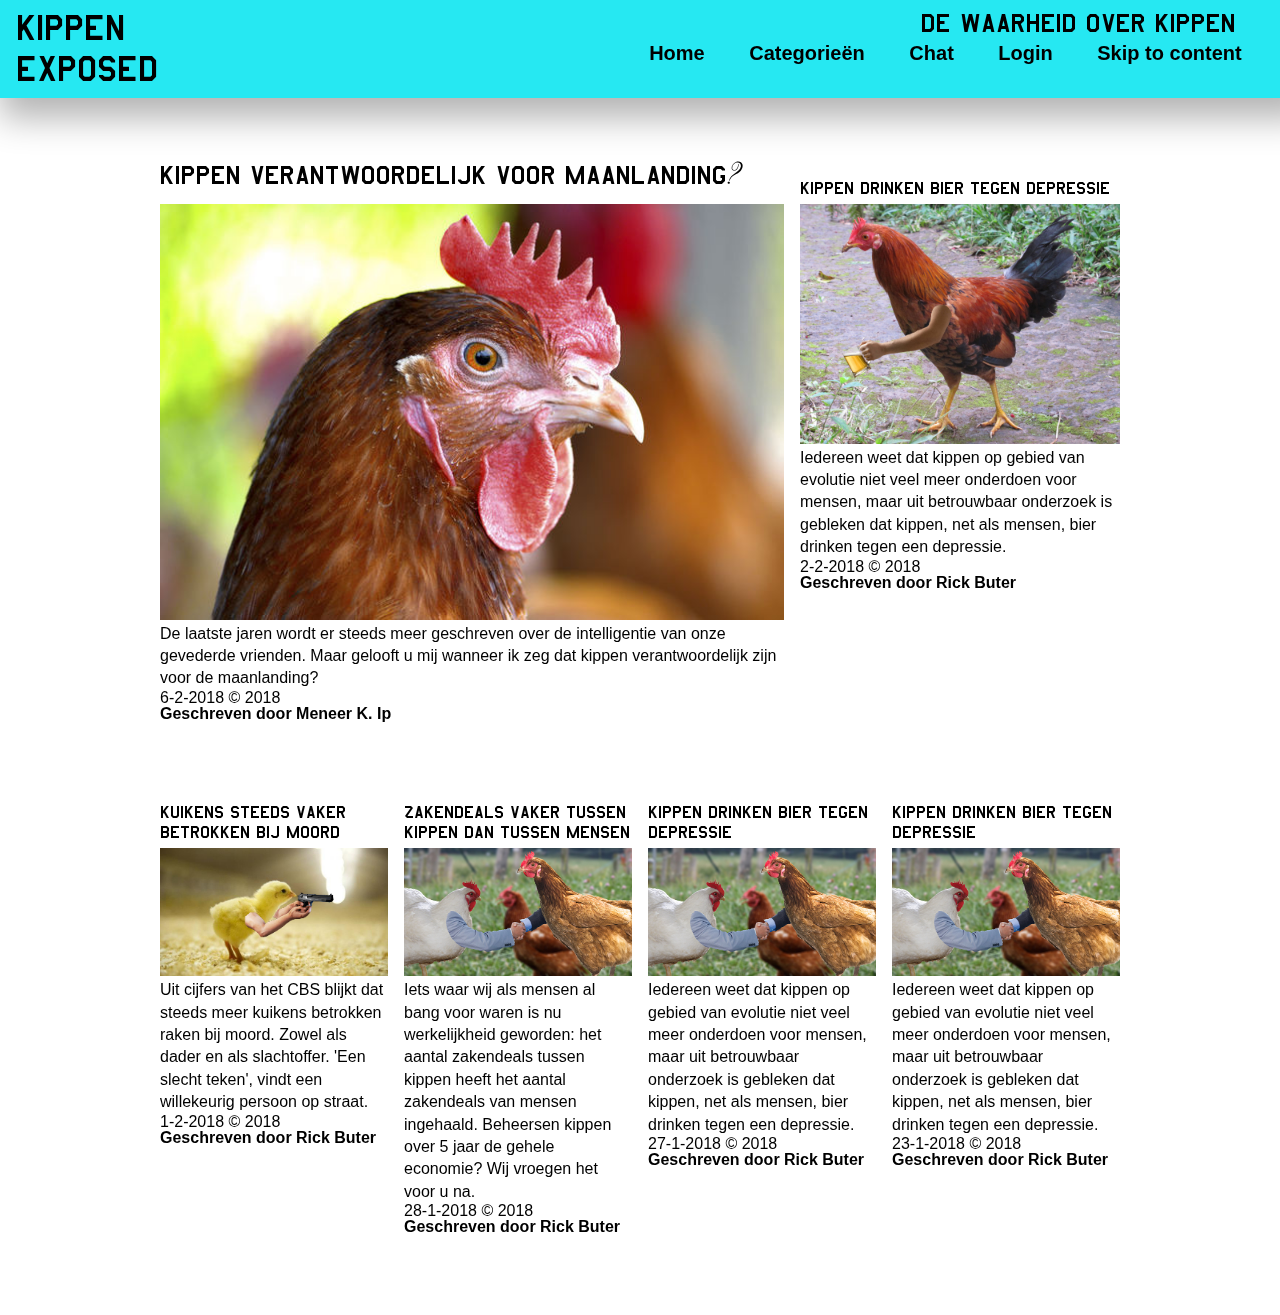
==== commit 88b13696: "fixes" ====
--- a/index.html
+++ b/index.html
@@ -9,25 +9,25 @@
 
 	<body>
 		<header>
-			<h1><a href="index.html" tabindex="1">Kippen exposed</a></h1>
+			<h1><a href="index.html">Kippen exposed</a></h1>
 			<nav id="menu">
 			    <h2>De waarheid over kippen</h2>
 			    <ul>
-					<li><a href="#"tabindex="2">X</a></li>
-			        <li><a href="index.html" tabindex="3" aria-label="Home, current page">Home</a></li>
-			        <li><a href=""tabindex="4">Categorieën</a>
+					<li><a href="#">X</a></li>
+			        <li><a href="index.html" aria-label="Home, current page">Home</a></li>
+			        <li><a href="">Categorieën</a>
 						<ul>
-			                <li><a href="pages/maanlanding.html" tabindex="5">Exposed</a></li>
-			                <li><a href="pages/maanlanding.html" tabindex="6">Statistieken</a></li>
-							<li><a href="pages/maanlanding.html" tabindex="7">Recepten</a></li>
+			                <li><a href="pages/maanlanding.html">Exposed</a></li>
+			                <li><a href="pages/maanlanding.html">Statistieken</a></li>
+							<li><a href="pages/maanlanding.html">Recepten</a></li>
 			            </ul>
 			        </li>
-					<li><a tabindex="8" href="chat.html">Chat</a></li>
-					<li><a tabindex="9" href="#login">Login</a></li>
-					<li><a tabindex="10" href="/contact">Contact</a></li>
+					<li><a href="chat.html">Chat</a></li>
+					<li><a href="#login">Login</a></li>
+					<li><a href=#content>Skip to content</a></li>
 				</ul>
 			</nav>
-			<a tabindex="11" href="#menu"><svg height="32px" id="Layer_1" style="enable-background:new 0 0 32 32;" version="1.1" viewBox="0 0 32 32" width="32px" xml:space="preserve" xmlns="http://www.w3.org/2000/svg" xmlns:xlink="http://www.w3.org/1999/xlink"><path d="M4,10h24c1.104,0,2-0.896,2-2s-0.896-2-2-2H4C2.896,6,2,6.896,2,8S2.896,10,4,10z M28,14H4c-1.104,0-2,0.896-2,2  s0.896,2,2,2h24c1.104,0,2-0.896,2-2S29.104,14,28,14z M28,22H4c-1.104,0-2,0.896-2,2s0.896,2,2,2h24c1.104,0,2-0.896,2-2  S29.104,22,28,22z"/></svg></a>
+			<a href="#menu"><svg height="32px" id="Layer_1" style="enable-background:new 0 0 32 32;" version="1.1" viewBox="0 0 32 32" width="32px" xml:space="preserve" xmlns="http://www.w3.org/2000/svg" xmlns:xlink="http://www.w3.org/1999/xlink"><path d="M4,10h24c1.104,0,2-0.896,2-2s-0.896-2-2-2H4C2.896,6,2,6.896,2,8S2.896,10,4,10z M28,14H4c-1.104,0-2,0.896-2,2  s0.896,2,2,2h24c1.104,0,2-0.896,2-2S29.104,14,28,14z M28,22H4c-1.104,0-2,0.896-2,2s0.896,2,2,2h24c1.104,0,2-0.896,2-2  S29.104,22,28,22z"/></svg></a>
 		</header>
 		
 		<div id="login">
@@ -48,8 +48,8 @@
 		
 		<main>
 
-			<article>
-				<h2><a tabindex="11" href="pages/maanlanding.html">Kippen verantwoordelijk voor maanlanding<span>?</span></a></h2>
+			<article id="content">
+				<h2><a href="pages/maanlanding.html">Kippen verantwoordelijk voor maanlanding<span>?</span></a></h2>
 				<figure>
 					<img src="images/kip_1.jpg" alt="Deze kip is de beste kip" />
 					<figcaption>
@@ -57,14 +57,14 @@
 							De laatste jaren wordt er steeds meer geschreven over de intelligentie van onze gevederde vrienden. Maar gelooft u mij wanneer ik zeg dat kippen verantwoordelijk zijn voor de maanlanding?
 						</p>
 						<footer>
-							<time datetime="2017-02-06">6-2-2018</time> © 2018 <a tabindex="12" href="profile.html">Geschreven door Meneer K. Ip</a>
+							<time datetime="2017-02-06">6-2-2018</time> © 2018 <a href="profile.html">Geschreven door Meneer K. Ip</a>
 						</footer>
 					</figcaption>
 				</figure>
 			</article>
 
 			<article>
-				<h3><a tabindex="13" href="pages/bier.html">Kippen drinken bier tegen depressie</a></h3>
+				<h3><a href="pages/bier.html">Kippen drinken bier tegen depressie</a></h3>
 				<figure>
 					<img src="images/kip_2.jpg" alt="Een kip die een lekker koud biertje drinkt" />
 					<figcaption>
@@ -72,7 +72,7 @@
 							Iedereen weet dat kippen op gebied van evolutie niet veel meer onderdoen voor mensen, maar uit betrouwbaar onderzoek is gebleken dat kippen, net als mensen, bier drinken tegen een depressie.
 						</p>
 						<footer>
-							<time datetime="2017-02-02">2-2-2018</time> © 2018 <a tabindex="14" href="profile.html">Geschreven door Rick Buter</a>
+							<time datetime="2017-02-02">2-2-2018</time> © 2018 <a href="profile.html">Geschreven door Rick Buter</a>
 						</footer>
 					</figcaption>
 				</figure>
--- a/styles.css
+++ b/styles.css
@@ -589,6 +589,9 @@
 
 body > article > fieldset {
 	margin: 1em 0 .5em 0;
+	display: inline;
+	transition: 
+		box-shadow .3s ease .3s;
 }
 
 body > article > fieldset legend {
@@ -1108,6 +1111,10 @@
 		padding: 2em;
 	}
 
+	body > article > fieldset:focus-within {
+		box-shadow: var(--transparant-shadow);
+	}
+
 	body > article > fieldset legend span {
 		margin-top: 2em;
 		display: block;
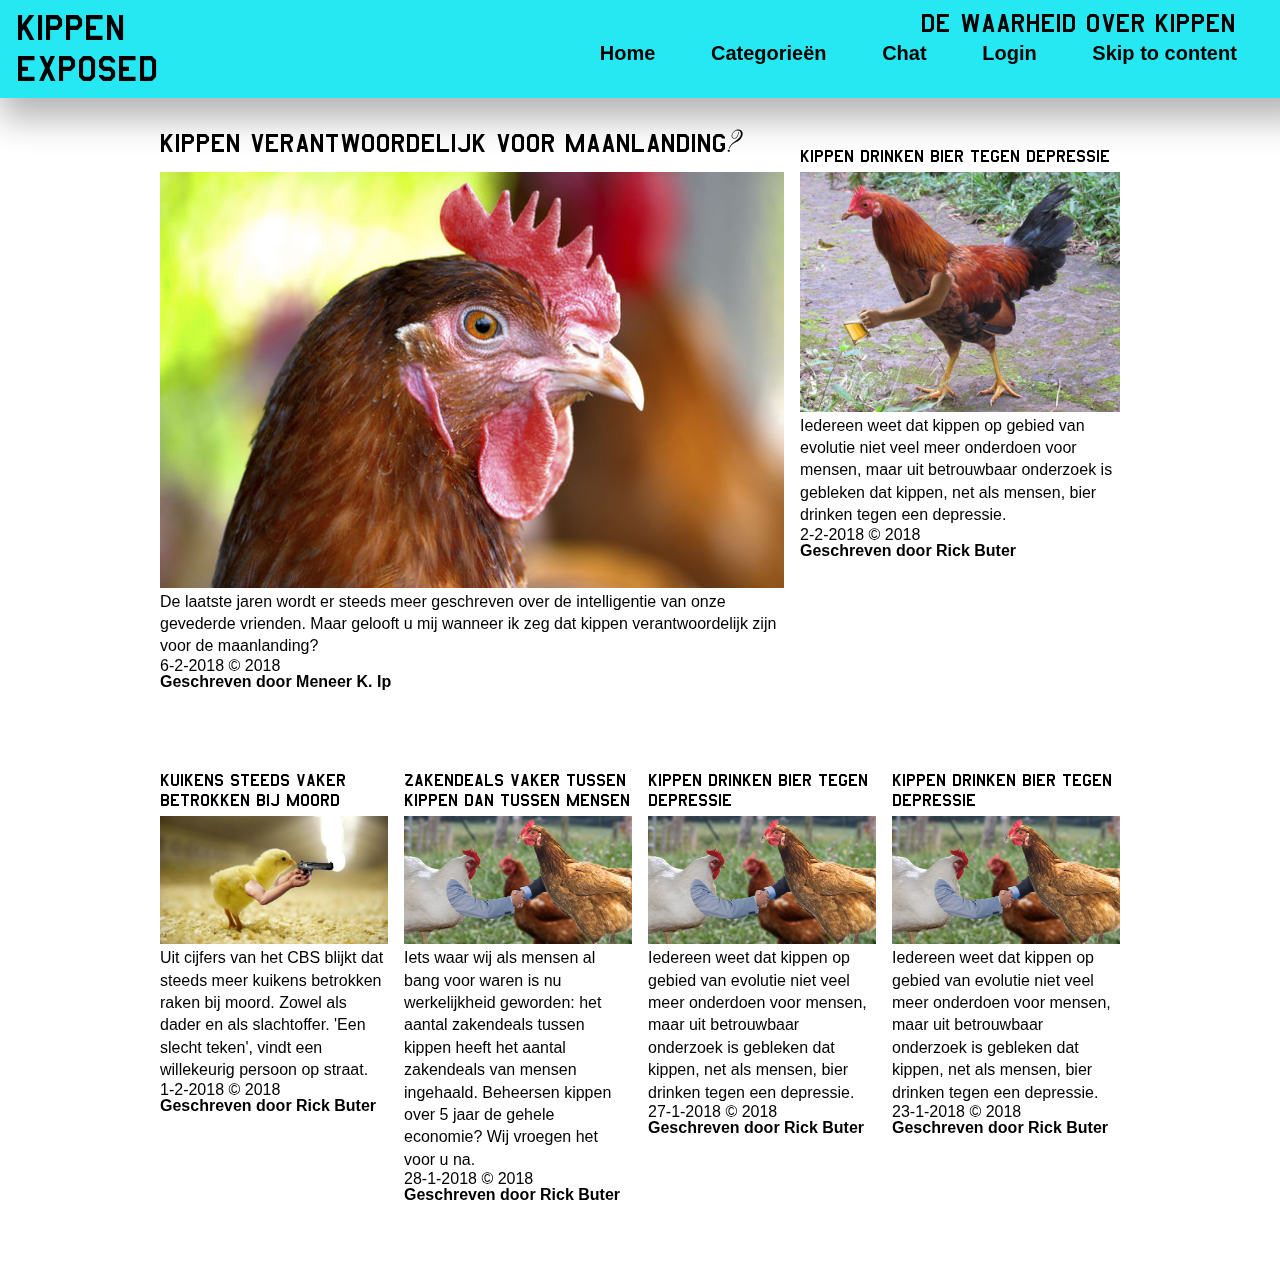
==== commit 187ca7ac: "Last fixes for review" ====
--- a/index.html
+++ b/index.html
@@ -34,7 +34,7 @@
 			<form action="#" method="post">
 				<a href="index.html">X</a>
 				<label for="field-email">Email</label>
-				<input placeholder="E-mail" type="email" id="field-email" name="field-email" autocomplete="email" required autofocus>	
+				<input placeholder="E-mail" type="email" id="field-email" name="field-email" autocomplete="email" required>	
 				<label for="field-password">Password</label>
 				<input placeholder="Wachtwoord" type="password" id="field-password" name="field-password" required>					
 				<div>
--- a/styles.css
+++ b/styles.css
@@ -142,7 +142,8 @@
 	transition: color .3s ease;
 }
 
-body > header > h1 a:focus {
+body > header > h1 a:focus,
+body > header > h1 a:hover {
 	color: white;
 }
 
@@ -165,7 +166,7 @@
 	position: absolute;
 	top: 0;
 	right: 0;
-	padding: 1.2em 1.8em 0 0;
+	padding: .8em 1.8em 0 0;
 	background-color: var(--main-colour);
 	z-index: 3;
 }
@@ -175,7 +176,8 @@
 	font-size: 2em;
 }
 
-header nav > ul > li:first-of-type a:focus {
+header nav > ul > li:first-of-type a:focus,
+header nav > ul > li:first-of-type a:hover {
 	border-bottom: none;
 }
 
@@ -183,7 +185,8 @@
 	transition: all .3s ease;
 }
 
-header a[href="#menu"]:focus svg path {
+header a[href="#menu"]:focus svg path,
+header a[href="#menu"]:hover svg path {
 	fill: white;
 }
 
@@ -206,13 +209,11 @@
 	font-size: 1.125em;
 }
 
-header nav ul li a:focus {
+header nav ul li a:focus,
+header nav ul li a:hover {
 	color: white;
 	border-bottom: solid white .1em;
-}
-
-header nav ul ul li a:focus {
-	border-bottom: none;
+	/* border-bottom: none; */
 }
 
 header a[href="#menu"] {
@@ -223,11 +224,13 @@
 	transition: all .3s ease;
 }
 
-header a[href="#menu"]:focus {
+header a[href="#menu"]:focus,
+header a[href="#menu"]:hover {
 	color: white;
 }
 
-header nav ul li a:focus-within + ul li a {
+header nav ul li a:focus-within + ul li a,
+header nav ul li a:hover + ul li a {
 	animation-name: listText;
 	animation-duration: 1s;
 	display: block;
@@ -235,8 +238,9 @@
 	transition: all .3s ease;
 }
 
+header nav ul li ul li a:hover,
 header nav ul li ul li a:focus {
-	color: var(--main-colour);
+	color: rgba(255,255,255,1);
 }
 
 /* ===========================
@@ -257,8 +261,9 @@
 
 body > div:nth-of-type(2) form button {
 	display: inline;
-	padding-top: 1.6em;
-	padding-bottom: 1.6em;
+	padding-top: 1.65em;
+	padding-bottom: 1.7em;
+	vertical-align: top;
 }
 
 form[action="#spinner"] button {
@@ -323,19 +328,23 @@
     right: 0;
 }
   
-form[action="#"] button:focus {
+form[action="#"] button:focus,
+form[action="#"] button:hover {
     color: var(--main-colour);
 }
 
 form[action="#"] button:focus::before,
-form[action="#"] button:focus::after {
+form[action="#"] button:focus::after,
+form[action="#"] button:hover::before,
+form[action="#"] button:hover::after {
     width: 100%;
 	height: 100%;
 	/* focus styles */
   }
 
 
-form[action="#"] button:focus::before {
+form[action="#"] button:focus::before,
+form[action="#"] button:hover::before {
     border-top-color: var(--main-colour); /* makes the borders visible */
     border-right-color: var(--main-colour);
     transition:
@@ -343,7 +352,8 @@
       height 0.3s ease 0.3s; /* delay */
   }
 
-form[action="#"] button:focus::after {
+form[action="#"] button:focus::after,
+form[action="#"] button:hover::after {
     border-bottom-color: var(--main-colour); /* Make borders visible */
     border-left-color: var(--main-colour);
     transition:
@@ -352,7 +362,8 @@
       height 0.3s ease 0.75s;
 }
 
-button:focus {
+button:focus,
+button:hover {
 	box-shadow: var(--standard-shadow);
 }
 
@@ -387,15 +398,18 @@
 	border-bottom: none;
 }
 
-header nav ul li a:focus {
+header nav ul li a:focus,
+header nav ul li a:hover {
 	border-bottom: none;
 }
 
-article a:focus {
+article a:focus,
+article a:hover {
 	color: var(--main-colour);
 }
 
-body aside div a:focus {
+body aside div a:focus,
+body aside div a:hover {
 	color: var(--main-colour);
 	border-bottom: solid var(--main-colour) 0.063em;
 }
@@ -435,12 +449,16 @@
 }
 
 input[type="email"]:focus:invalid,
-input[type="password"]:focus:invalid {
+input[type="password"]:focus:invalid,
+input[type="email"]:hover:invalid,
+input[type="password"]:hoverfocus:invalid {
 	border: solid red .2em;
 }
 
 input[type="email"]:focus,
-input[type="password"]:focus {
+input[type="password"]:focus,
+input[type="email"]:hover,
+input[type="password"]:hover {
 	border: solid black .2em;
 	box-shadow: var(--standard-shadow)
 }
@@ -450,7 +468,8 @@
 	margin-right: .5em;
 }
 
-form input[type="checkbox"]:focus {
+form input[type="checkbox"]:focus,
+form input[type="checkbox"]:hover {
 	box-shadow: var(--standard-shadow);
 }
 
@@ -571,7 +590,8 @@
 	font-weight: 700;
 }
 
-body > div:nth-of-type(1) > form > a:nth-of-type(1):focus {
+body > div:nth-of-type(1) > form > a:nth-of-type(1):focus,
+body > div:nth-of-type(1) > form > a:nth-of-type(1):hover {
 	color: var(--main-colour);
 	transition: color .3s ease;
 }
@@ -583,7 +603,8 @@
 	transition: all .3s ease;
 }
 
-form a[rel="forgot"]:focus {
+form a[rel="forgot"]:focus,
+form a[rel="forgot"]:hover {
 	color: var(--main-colour);
 }
 
@@ -653,7 +674,8 @@
 	transition: border .3s ease;
 }
 
-div ol:nth-of-type(1) textarea:focus {
+div ol:nth-of-type(1) textarea:focus,
+div ol:nth-of-type(1) textarea:hover {
 	border: solid black 0.125em;
 	box-shadow: var(--standard-shadow)
 }
@@ -719,12 +741,15 @@
 }
 
 article h3 a:focus::after,
-article h2 a:focus::after {
+article h2 a:focus::after,
+article h3 a:hover::after,
+article h2 a:hover::after {
 	width: 100%;
 	background-color: var(--main-colour);
 }
 
-article h2 a:focus span {
+article h2 a:focus span,
+article h2 a:hover span {
 	color: var(--main-colour);
 }
 
@@ -909,16 +934,16 @@
 }
 
 body > div:nth-of-type(2) form textarea {
-	border: solid var(--main-colour) .1em;
+	border: solid var(--main-colour) .2em;
 	resize: none;
-	border-radius: 1em;
 	padding: 1em;
 	transition: border .3s ease;
 	width: 60%;
 }
 
-body > div:nth-of-type(2) form textarea:focus {
-	border: solid black .1em;
+body > div:nth-of-type(2) form textarea:focus,
+body > div:nth-of-type(2) form textarea:hover {
+	border: solid black .2em;
 }
 
 /* =============================
@@ -932,9 +957,31 @@
 	display: none;
 }
 
-@media screen and (min-width: 48em) {
-
-	/* ==========================
+
+@media screen and (min-width: 62.750rem) {
+	body main article:nth-of-type(2) {
+		margin-top: 1.1em;
+	}
+	/* To align the elements perfectly */
+}
+
+@media screen and (min-width: 50rem) {
+	section {
+		grid-template-columns: calc(50% - 1em) calc(50% - 1em);
+		grid-column-gap: 2em;
+	}
+
+	main {
+		grid-template-columns: 60% calc(40% - 1em);
+		grid-column-gap: 1em;
+		margin-top: 8rem;
+	}
+
+	main article:nth-of-type(2) {
+		margin-top: 3em;
+	}
+
+/* ==========================
 				HEADER
 	========================== */
 	header {
@@ -966,10 +1013,11 @@
 	header nav ul {
 		flex-direction: row;
 		margin: 0;
-		justify-content: space-around;
+		justify-content: space-between;
 		margin-top: .3em;
 		position: absolute;
-		right: 2em;
+		right: 0;
+		margin-right: 3.7em;
 		width: 60%;
 	}
 
@@ -993,7 +1041,9 @@
 	}
 
 	header nav ul li:focus-within ul,
-	header nav ul li ul:focus-within {
+	header nav ul li ul:focus-within,
+	header nav ul li:hover ul,
+	header nav ul li ul:hover {
 		padding: 2em;
 		height: 6em;
 		width: auto;
@@ -1002,7 +1052,7 @@
 		margin: 0 auto;
 		display: block;
 		box-shadow: 0 1.125em 1em -0.500em rgba(0, 0, 0, 0.616);
-		right: 57%;
+		right: 62%;
 		animation-name: headerAnimation;
 		animation-duration: .8s;
 	}
@@ -1010,23 +1060,6 @@
 	header nav h2 {
 		text-align: right;
 		margin-right: 2em;
-	}
-
-	/* ==========================
-			BASIC MARKUP
-	========================== */
-
-	main {
-		width: 75vw;
-		margin: 0 auto;
-		grid-template-columns: 65% calc(35% - 1em);
-		grid-column-gap: 1em;
-		display: grid;
-		margin-top: 10em;
-	}
-
-	main article:nth-of-type(2) {
-		margin-top: 1.1em;
 	}
 
 	body > nav {
@@ -1111,7 +1144,8 @@
 		padding: 2em;
 	}
 
-	body > article > fieldset:focus-within {
+	body > article > fieldset:focus-within,
+	body > article > fieldset:hover {
 		box-shadow: var(--transparant-shadow);
 	}
 
@@ -1129,4 +1163,26 @@
 	body > div:nth-last-of-type(2) form textarea {
 		width: 68%;
 	}
+
+	header nav ul li ul li a:hover, 
+	header nav ul li ul li a:focus {
+		color: var(--main-colour);
+	}
+
+}
+
+@media screen and (min-width: 80rem) {
+
+	/* ==========================
+			BASIC MARKUP
+	========================== */
+
+	main {
+		width: 75vw;
+		margin: 0 auto;
+		grid-template-columns: 65% calc(35% - 1em);
+		grid-column-gap: 1em;
+		display: grid;
+		margin-top: 8em;
+	}
 }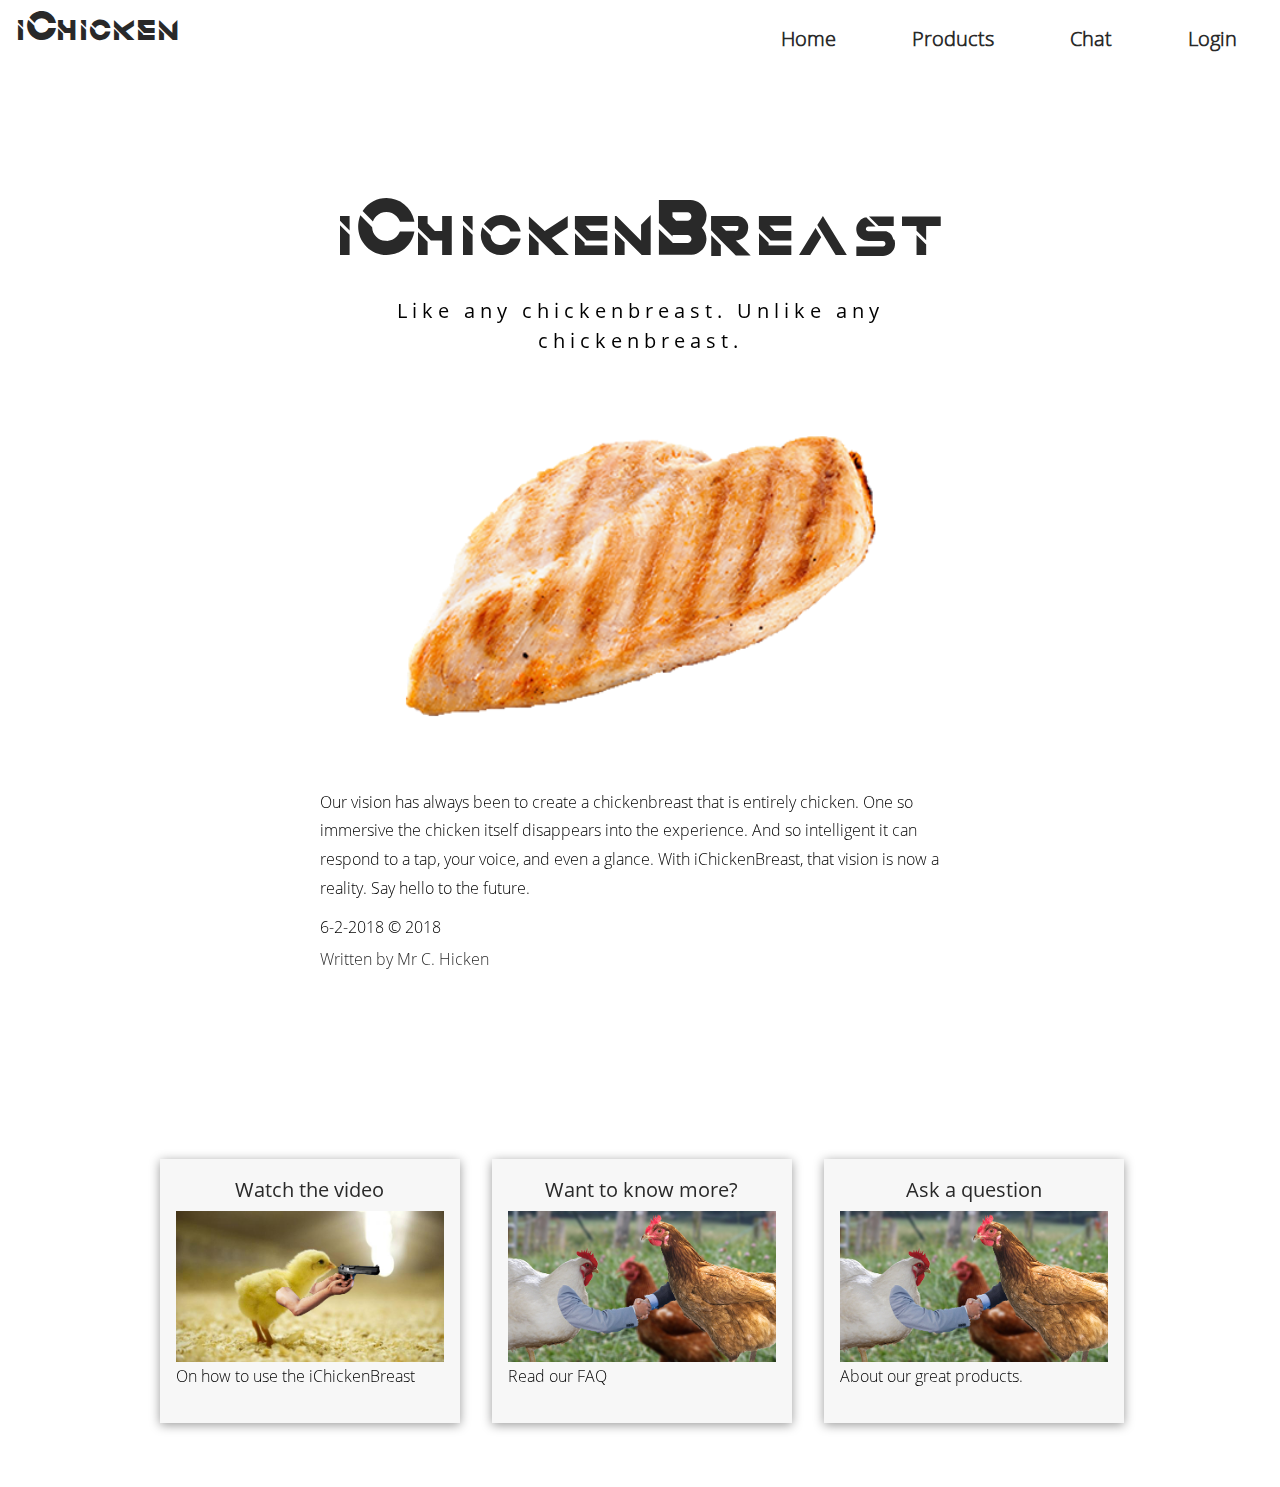
==== commit ee4b46de: "Big changes to styling" ====
--- a/index.html
+++ b/index.html
@@ -1,30 +1,29 @@
 <!doctype html>
-<html lang="nl">
+<html lang="en">
 	<head>
 	    <meta charset="UTF-8">
 	    <meta name="viewport" content="width=device-width">
-	    <title>Kippen exposed</title>
+	    <title>iChicken</title>
 	    <link rel="stylesheet" href="styles.css">
 	</head>
 
 	<body>
 		<header>
-			<h1><a href="index.html">Kippen exposed</a></h1>
+			<h1><a href="index.html">iChicken</a></h1>
 			<nav id="menu">
-			    <h2>De waarheid over kippen</h2>
 			    <ul>
 					<li><a href="#">X</a></li>
+					<li><a href=#content>Skip to content</a></li>
 			        <li><a href="index.html" aria-label="Home, current page">Home</a></li>
-			        <li><a href="">Categorieën</a>
+			        <li><a href="">Products</a>
 						<ul>
-			                <li><a href="pages/maanlanding.html">Exposed</a></li>
-			                <li><a href="pages/maanlanding.html">Statistieken</a></li>
-							<li><a href="pages/maanlanding.html">Recepten</a></li>
+			                <li><a href="pages/maanlanding.html">iChicken</a></li>
+			                <li><a href="pages/maanlanding.html">Oil</a></li>
+							<li><a href="pages/maanlanding.html">Other</a></li>
 			            </ul>
 			        </li>
 					<li><a href="chat.html">Chat</a></li>
 					<li><a href="#login">Login</a></li>
-					<li><a href=#content>Skip to content</a></li>
 				</ul>
 			</nav>
 			<a href="#menu"><svg height="32px" id="Layer_1" style="enable-background:new 0 0 32 32;" version="1.1" viewBox="0 0 32 32" width="32px" xml:space="preserve" xmlns="http://www.w3.org/2000/svg" xmlns:xlink="http://www.w3.org/1999/xlink"><path d="M4,10h24c1.104,0,2-0.896,2-2s-0.896-2-2-2H4C2.896,6,2,6.896,2,8S2.896,10,4,10z M28,14H4c-1.104,0-2,0.896-2,2  s0.896,2,2,2h24c1.104,0,2-0.896,2-2S29.104,14,28,14z M28,22H4c-1.104,0-2,0.896-2,2s0.896,2,2,2h24c1.104,0,2-0.896,2-2  S29.104,22,28,22z"/></svg></a>
@@ -49,30 +48,18 @@
 		<main>
 
 			<article id="content">
-				<h2><a href="pages/maanlanding.html">Kippen verantwoordelijk voor maanlanding<span>?</span></a></h2>
+				<h2><a href="pages/maanlanding.html">iChickenBreast</a></h2>
+				<h3>Like any chickenbreast. Unlike any chickenbreast. </h3>
 				<figure>
-					<img src="images/kip_1.jpg" alt="Deze kip is de beste kip" />
+					<img src="images/chickenbreast.png" alt="Deze kip is de beste kip" />
 					<figcaption>
 						<p>
-							De laatste jaren wordt er steeds meer geschreven over de intelligentie van onze gevederde vrienden. Maar gelooft u mij wanneer ik zeg dat kippen verantwoordelijk zijn voor de maanlanding?
+Our vision has always been to create a chickenbreast that is entirely chicken. One so immersive the chicken itself disappears into
+the experience. And so intelligent it can respond to a tap, your voice, and even a glance. With  iChickenBreast, that vision is
+now a reality. Say hello to the future.
 						</p>
 						<footer>
-							<time datetime="2017-02-06">6-2-2018</time> © 2018 <a href="profile.html">Geschreven door Meneer K. Ip</a>
-						</footer>
-					</figcaption>
-				</figure>
-			</article>
-
-			<article>
-				<h3><a href="pages/bier.html">Kippen drinken bier tegen depressie</a></h3>
-				<figure>
-					<img src="images/kip_2.jpg" alt="Een kip die een lekker koud biertje drinkt" />
-					<figcaption>
-						<p>
-							Iedereen weet dat kippen op gebied van evolutie niet veel meer onderdoen voor mensen, maar uit betrouwbaar onderzoek is gebleken dat kippen, net als mensen, bier drinken tegen een depressie.
-						</p>
-						<footer>
-							<time datetime="2017-02-02">2-2-2018</time> © 2018 <a href="profile.html">Geschreven door Rick Buter</a>
+							<time datetime="2017-02-06">6-2-2018</time> © 2018 <a href="profile.html">Written by Mr C. Hicken</a>
 						</footer>
 					</figcaption>
 				</figure>
@@ -81,61 +68,37 @@
 
 		<section>
 			<article>
-					<h3><a href="#">Kuikens steeds vaker betrokken bij moord</a></h3>
+					<h3><a href="#">Watch the video</a></h3>
 					<figure>
 						<img src="images/kip_4.jpg" alt="Kuikens steeds vaker betrokken bij moord" />
 						<figcaption>
 							<p>
-								Uit cijfers van het CBS blijkt dat steeds meer kuikens betrokken raken bij moord. Zowel als dader en als slachtoffer. 'Een slecht teken', vindt een willekeurig persoon op straat.
+								On how to use the iChickenBreast
 							</p>
-							<footer>
-								<time datetime="2017-02-02">1-2-2018</time> © 2018 <a href="profile.html">Geschreven door Rick Buter</a>
-							</footer>
 						</figcaption>
 					</figure>
 				</article>
 
 			<article>
-				<h3><a href="#">Zakendeals vaker tussen kippen dan tussen mensen</a></h3>
+				<h3><a href="#">Want to know more?</a></h3>
 				<figure>
 					<img src="images/kip_3.jpg" alt="Een kip die een lekker koud biertje drinkt" />
 					<figcaption>
 						<p>
-							Iets waar wij als mensen al bang voor waren is nu werkelijkheid geworden: het aantal zakendeals tussen kippen heeft het aantal zakendeals van mensen ingehaald. Beheersen kippen over 5 jaar de gehele economie? Wij vroegen het voor u na.
+							Read our FAQ
 						</p>
-						<footer>
-							<time datetime="2017-02-01">28-1-2018</time> © 2018 <a href="profile.html">Geschreven door Rick Buter</a>
-						</footer>
 					</figcaption>
 				</figure>
 			</article>
 
 			<article>
-				<h3><a href="#">Kippen drinken bier tegen depressie</a></h3>
+				<h3><a href="#">Ask a question</a></h3>
 				<figure>
 					<img src="images/kip_3.jpg" alt="Een kip die een lekker koud biertje drinkt" />
 					<figcaption>
 						<p>
-							Iedereen weet dat kippen op gebied van evolutie niet veel meer onderdoen voor mensen, maar uit betrouwbaar onderzoek is gebleken dat kippen, net als mensen, bier drinken tegen een depressie.
+							About our great products.
 						</p>
-						<footer>
-							<time datetime="2017-01-27">27-1-2018</time> © 2018 <a href="profile.html">Geschreven door Rick Buter</a>
-						</footer>
-					</figcaption>
-				</figure>
-			</article>
-
-			<article>
-				<h3><a href="#">Kippen drinken bier tegen depressie</a></h3>
-				<figure>
-					<img src="images/kip_3.jpg" alt="Een kip die een lekker koud biertje drinkt" />
-					<figcaption>
-						<p>
-							Iedereen weet dat kippen op gebied van evolutie niet veel meer onderdoen voor mensen, maar uit betrouwbaar onderzoek is gebleken dat kippen, net als mensen, bier drinken tegen een depressie.
-						</p>
-						<footer>
-							<time datetime="2017-01-23">23-1-2018</time> © 2018 <a href="profile.html">Geschreven door Rick Buter</a>
-						</footer>
 					</figcaption>
 				</figure>
 			</article>
--- a/styles.css
+++ b/styles.css
@@ -2,9 +2,10 @@
 			VARIABLES 
 =================================*/
 :root {
-	--main-colour: rgb(38, 232, 242);
+	--main-colour: rgb(242, 38, 38);
 	--standard-shadow: 0.31em 0.31em 0.31em #aaa;
 	--transparant-shadow: 0.63em 0.63em 0.63em rgba(92, 92, 92, 1);
+	--font-color: rgb(41, 41, 41);
 }
 
 
@@ -65,18 +66,18 @@
 ================================ */
 
 @font-face {
-	font-family: amarurgt;
-	src: url('fonts/amarurgt.ttf');
+	font-family: 'Open Sans';
+	src: url('fonts/OpenSans-Regular.ttf')
 }
 
 @font-face {
-	font-family: caviardreams;
-	src: url('fonts/CaviarDreams.ttf');
+	font-family: 'Open Sans Light';
+	src: url('fonts/OpenSans-Light.ttf')
 }
 
 @font-face {
-	font-family: Olivia;
-	src: url('fonts/Olivia-Regular.otf')
+	font-family: 'Quantum';
+	src: url('fonts/Quantum.otf')
 }
 
 /* ================================
@@ -85,29 +86,44 @@
 
 body {
 	background-color: #fff;
-	font-family: sans-serif;
+	font-family: 'Open Sans';
+}
+
+article h2 {
+	font-family: 'Quantum';
+	text-align: center;
+	font-size: 80px;
+	margin-top: 8rem;
 }
 
 main {
 	margin: 1em;
-	margin-bottom: 3em;
+	margin-bottom: 5em;
+}
+
+figcaption p {
+	line-height: 1.8rem;
+	font-family: 'Open Sans Light';
+	margin-bottom: 1rem;
+}
+
+figcaption footer *,
+figcaption footer {
+	font-family: 'Open Sans Light';
+	margin-top: 1rem;
 }
 
 h1,
 h2,
-h3,
-h4,
-h5,
-h6,
 h1 a,
-h2 a,
-h3 a {
-	font-family: amarurgt, sans-serif;
+h2 a {
+	font-family: 'Quantum' , sans-serif;
 }
 
 h1,
 h1 a {
 	font-size: 1.6em;
+	font-family: 'Quantum';
 	transition: color .3s ease;
 }
 
@@ -136,6 +152,15 @@
 
 header nav ul li {
 	padding: 2em 0;
+	font-family: 'Open Sans Light';
+}
+
+header > nav > ul > li:nth-of-type(2) > a{
+	color: white;
+}
+
+header nav ul li:nth-of-type(2) a:focus {
+	color: red;
 }
 
 body > header > h1 {
@@ -144,20 +169,19 @@
 
 body > header > h1 a:focus,
 body > header > h1 a:hover {
-	color: white;
+	color: var(--main-colour);
 }
 
 header > nav ul li a {
 	text-decoration: none;
 	font-weight: 700;
 	font-size: 1.250em;
-	border-bottom: solid black .1em;
-	color: black;
-	transition: all .3s ease;
+	color: var(--font-color);
+	transition: color .3s ease;
 }
 
 header {
-	background-color: var(--main-colour);
+	background-color: white;
 	padding: .5em 1em;
 	z-index: 1;
 }
@@ -167,7 +191,7 @@
 	top: 0;
 	right: 0;
 	padding: .8em 1.8em 0 0;
-	background-color: var(--main-colour);
+	background-color: white;
 	z-index: 3;
 }
 
@@ -187,7 +211,7 @@
 
 header a[href="#menu"]:focus svg path,
 header a[href="#menu"]:hover svg path {
-	fill: white;
+	fill: var(--main-colour);
 }
 
 header nav h2 {
@@ -211,9 +235,12 @@
 
 header nav ul li a:focus,
 header nav ul li a:hover {
+	color: var(--main-colour);
+}
+
+header nav > ul li:nth-of-type(2) > a:hover {
 	color: white;
-	border-bottom: solid white .1em;
-	/* border-bottom: none; */
+	cursor: default;
 }
 
 header a[href="#menu"] {
@@ -221,12 +248,11 @@
 	top: .5em;
 	right: .5em;
 	font-size: 2em;
-	transition: all .3s ease;
 }
 
 header a[href="#menu"]:focus,
 header a[href="#menu"]:hover {
-	color: white;
+	color: var(--main-colour);
 }
 
 header nav ul li a:focus-within + ul li a,
@@ -234,23 +260,18 @@
 	animation-name: listText;
 	animation-duration: 1s;
 	display: block;
-	color: black;
+	color: var(--font-color);
 	transition: all .3s ease;
 }
 
 header nav ul li ul li a:hover,
 header nav ul li ul li a:focus {
-	color: rgba(255,255,255,1);
+	color: var(--main-colour);
 }
 
 /* ===========================
 			BUTTONS
 =========================== */
-
-form button {
-	display: block;
-	margin: 0 auto;
-}
 
 div ol:nth-of-type(1) form button {
 	display: inline-block;
@@ -264,6 +285,16 @@
 	padding-top: 1.65em;
 	padding-bottom: 1.7em;
 	vertical-align: top;
+}
+
+form[action="#spinner"] {
+	display: flex;
+	justify-content: space-between;
+}
+
+form[action="#spinner"] textarea {
+	flex-grow: 1;
+	margin-right: .5rem;
 }
 
 form[action="#spinner"] button {
@@ -349,7 +380,7 @@
     border-right-color: var(--main-colour);
     transition:
       width 0.3s ease,
-      height 0.3s ease 0.3s; /* delay */
+      height 0.3s ease 0.3s;
   }
 
 form[action="#"] button:focus::after,
@@ -374,12 +405,15 @@
 article figure a {
 	display: block;
 	margin-bottom: 1em;
-	font-weight: 700;
-	transition: all .3s ease;
+	transition: color .3s ease;
+}
+
+h1 a {
+	color: var(--font-color);
 }
 
 article a {
-	color: black;
+	color: var(--font-color);
 	transition: color .3s ease;
 	font-weight: 500;
 }
@@ -392,10 +426,6 @@
 body > span > div > article h2 a {
 	font-size: 1.25em;
 	line-height: .7em;
-}
-
-header nav ul li a {
-	border-bottom: none;
 }
 
 header nav ul li a:focus,
@@ -502,35 +532,53 @@
 
 #login:target form {
 	top: 0;
+	visibility: visible;
 }
 
 #spinner:target {
 	display: block;
 	position: fixed;
+	top: 18rem;
 	right: 0;
 	left: 0;
-	width: 25%;
-	border-radius: 2em;
 	margin: 0 auto;
-	top: 20em;
-	background-color: rgba(255,255,255,.8);
-	background: url(images/spinner.png) 0 0; 
-	animation: loader .8s infinite steps(8);
-	background-size: cover;
-	white-space: nowrap; 
-	overflow: hidden;
-	width: 6.250em; 
-	text-indent: 200%;
-	height: 6.250em;
-	-moz-transform: scale(-1, 1);
-	-webkit-transform: scale(-1, 1);
-	-o-transform: scale(-1, 1);
-	-ms-transform: scale(-1, 1);
-	transform: scale(-1, 1);
-}
-
-@keyframes loader {
-	to { background-position: -50em 0; }
+	background-color: rgba(255,255,255,0);
+}
+
+#spinner:target > div {
+	background-color: #ffffff00;
+	display: block;
+	width: 75px;
+	height: 75px;
+	margin: 0 auto;
+	animation: rotate 1s infinite ease-in-out;
+}
+
+#spinner > div > div {
+	width: 15px;
+	height: 15px;
+	background-color: red;
+	border-radius: 10px;
+	margin: 0 auto;
+	display: block;
+}
+
+@keyframes rotate {
+	0% {
+		transform: rotate(0)
+	}
+	100% {
+		transform: rotate(360deg)
+	}
+}
+
+@keyframes rotateBottom {
+	0% {
+		transform: rotate(180deg)
+	}
+	100% {
+		transform: rotate(540deg)
+	}
 }
 
 /* ===========================
@@ -580,6 +628,7 @@
 	margin: 0 auto;
 	padding: 3em;
 	margin-top: 12em;
+	visibility: hidden;
 }
 
 body > div:nth-of-type(1) > form > a:nth-of-type(1) {
@@ -646,7 +695,7 @@
 ========================= */
 
 div ol:nth-of-type(1) li {
-	background-color: var(--main-colour);
+	background-color: rgb(238, 238, 238);
 	padding: 1em;
 	margin: 1em 0;
 	border-radius: 1em;
@@ -702,14 +751,10 @@
 			ARTICLES
 ============================= */
 
-article p {
-	line-height: 1.4em;
-}
-
 article h2 a,
 article h3 a,
 article h2 a span {
-	color: black;
+	color: var(--font-color);
 	border-bottom: .1em solid transparent;
 	transition: 
 	color .3s ease .3s,
@@ -740,6 +785,10 @@
 	display: inline;
 }
 
+section article img {
+	width: 100%;
+}
+
 article h3 a:focus::after,
 article h2 a:focus::after,
 article h3 a:hover::after,
@@ -754,11 +803,16 @@
 }
 
 article img {
-	width: 100%;
+	width: 75%;
+	margin: 0 auto;
+	display: block;
 }
 
 article h3 {
 	font-size: 1.25em;
+	letter-spacing: 5px;
+	text-align: center;
+	line-height: 1.9rem;
 }
 
 article {
@@ -824,10 +878,6 @@
 	padding: 2em;
 	background-color: #f7f7f7;
 	position: relative;
-}
-
-body article h2 a span {
-	font-family: Olivia;
 }
 
 body > span > div > article h1 {
@@ -957,6 +1007,16 @@
 	display: none;
 }
 
+section article h3 {
+	letter-spacing: 0;
+}
+
+section article {
+	padding: 1rem;
+	background-color: rgb(247, 247, 247);
+	box-shadow: 0 2px 10px rgba(0,0,0,0.4);
+}
+
 
 @media screen and (min-width: 62.750rem) {
 	body main article:nth-of-type(2) {
@@ -972,8 +1032,7 @@
 	}
 
 	main {
-		grid-template-columns: 60% calc(40% - 1em);
-		grid-column-gap: 1em;
+		grid-template-columns: 100%;
 		margin-top: 8rem;
 	}
 
@@ -989,9 +1048,6 @@
 		position: fixed;
 		top: 0;
 		width: 100vw;
-		-webkit-box-shadow: 0 1.250em 2.188em 0 rgba(0,0,0,0.3);
-		moz-box-shadow: 0 1.250em 2.188em 0 rgba(0,0,0,0.3);
-		box-shadow: 0 1.250em 2.188em 0 rgba(0,0,0,0.3);
 	}
 
 	header nav {
@@ -1014,7 +1070,7 @@
 		flex-direction: row;
 		margin: 0;
 		justify-content: space-between;
-		margin-top: .3em;
+		margin-top: 1.3em;
 		position: absolute;
 		right: 0;
 		margin-right: 3.7em;
@@ -1047,12 +1103,12 @@
 		padding: 2em;
 		height: 6em;
 		width: auto;
-		top: 3.27em;
-		background-color: white;
+		top: 2em;
+		background-color: rgb(255, 255, 255);
 		margin: 0 auto;
 		display: block;
-		box-shadow: 0 1.125em 1em -0.500em rgba(0, 0, 0, 0.616);
-		right: 62%;
+		box-shadow: 0 5px 8px 0 rgba(0, 0, 0, 0.4);
+		right: 34.5%;
 		animation-name: headerAnimation;
 		animation-duration: .8s;
 	}
@@ -1068,8 +1124,8 @@
 	}
 
 	section {
-		grid-template-columns: calc(25% - .75em) calc(25% - .75em) calc(25% - .75em) calc(25% - .75em);
-		grid-column-gap: 1em;
+		grid-template-columns: calc(33.333% - 1.25em) calc(33.3333% - 1.25em) calc(33.3333% - 1.25em);
+		grid-column-gap: 2em;
 		max-width: 75vw;
 		margin: 0 auto;
 	}
@@ -1166,7 +1222,7 @@
 
 	header nav ul li ul li a:hover, 
 	header nav ul li ul li a:focus {
-		color: var(--main-colour);
+		color: rgb(255, 0, 0);
 	}
 
 }
@@ -1178,11 +1234,11 @@
 	========================== */
 
 	main {
-		width: 75vw;
+		width: 50vw;
 		margin: 0 auto;
-		grid-template-columns: 65% calc(35% - 1em);
-		grid-column-gap: 1em;
+		grid-template-columns: 100%;
 		display: grid;
-		margin-top: 8em;
+		margin-top: 4rem;
+		margin-bottom: 7rem;
 	}
 }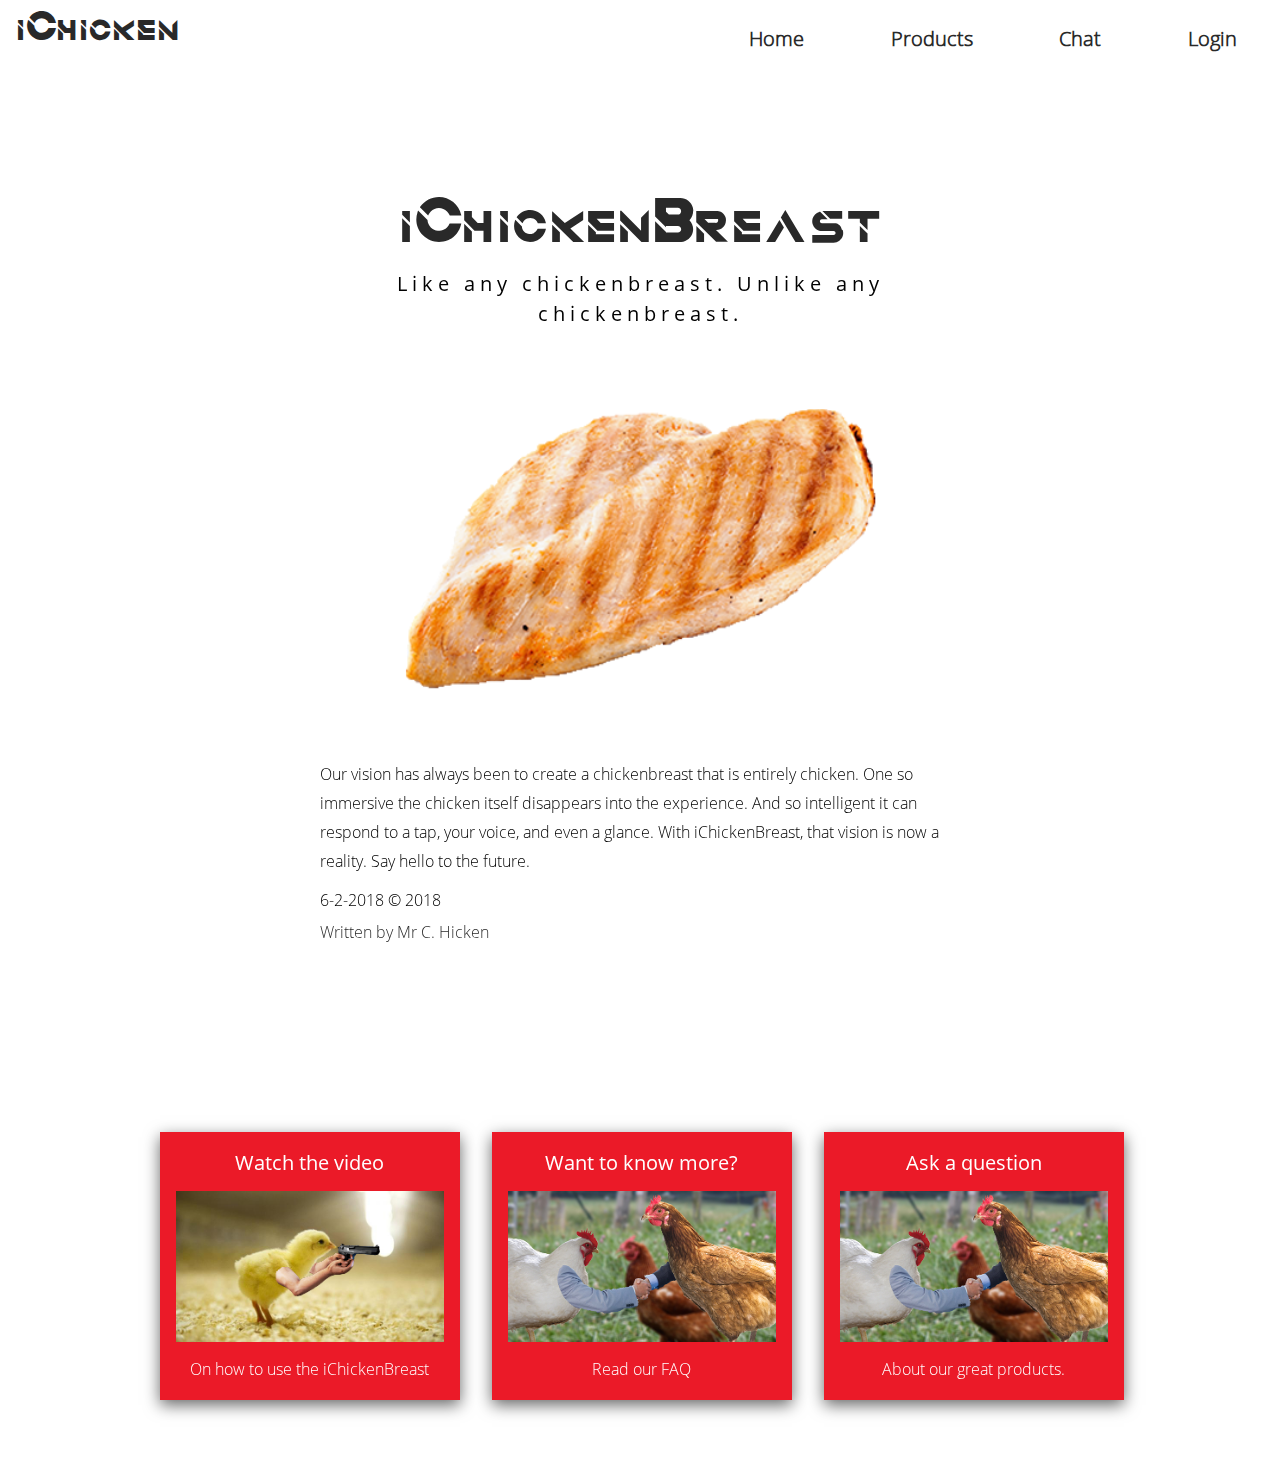
==== commit 15fdb8f2: "kloar" ====
--- a/index.html
+++ b/index.html
@@ -13,7 +13,7 @@
 			<nav id="menu">
 			    <ul>
 					<li><a href="#">X</a></li>
-					<li><a href=#content>Skip to content</a></li>
+					<li><a href=#content>Skip menu</a></li>
 			        <li><a href="index.html" aria-label="Home, current page">Home</a></li>
 			        <li><a href="">Products</a>
 						<ul>
--- a/styles.css
+++ b/styles.css
@@ -2,10 +2,11 @@
 			VARIABLES 
 =================================*/
 :root {
-	--main-colour: rgb(242, 38, 38);
+	--main-colour: #EB1a28;
 	--standard-shadow: 0.31em 0.31em 0.31em #aaa;
-	--transparant-shadow: 0.63em 0.63em 0.63em rgba(92, 92, 92, 1);
+	--transparant-shadow: 0.63em 0.63em 0.63em rgba(92, 92, 92, 0.5);
 	--font-color: rgb(41, 41, 41);
+	--green-correct: rgb(0, 233, 70);
 }
 
 
@@ -29,13 +30,13 @@
 textarea {
 	margin: 0;
 	padding: 0;
-	border: 0;
 	font-size: 100%;
+	color: black;
 	font: inherit;
 	vertical-align: baseline;
-	color: black;
+	text-decoration: none;
+	border: 0;
 	outline: 0;
-	text-decoration: none;
 }
 /* HTML5 display-role reset for older browsers */
 article, aside, details, figcaption, figure, 
@@ -297,22 +298,13 @@
 	margin-right: .5rem;
 }
 
-form[action="#spinner"] button {
-	background-color: var(--main-colour);
-	color: black;
-	font-size: 1em;
-	padding: 1em 2em;
-	font-weight: 700;
-	border: none;
-	box-shadow: 0 #aaa;
-	transition: box-shadow .3s ease;
-}
-
+form[action="#spinner"] button,
 form[action="#"] button {
 	margin: 0 auto;
 	display: block;
 }
 
+form[action="#spinner"] button,
 form[action="#"] button {
 	background: none;
   	border: 0;
@@ -328,6 +320,8 @@
 	vertical-align: middle;
 }
 
+form[action="#spinner"] button::before,
+form[action="#spinner"] button::after,
 form[action="#"] button::before,
 form[action="#"] button::after {
     box-sizing: inherit;
@@ -337,10 +331,18 @@
     height: 100%;
   }
 
+form[action="#spinner"] button {
+    transition: color 0.4s ease;
+}
+
 form[action="#"] button {
-    transition: color 0.4s ease;
-}
-
+	color: black;
+	transition: color 0.6s ease;
+	transition-delay: 2s;
+}
+
+form[action="#spinner"] button::before,
+form[action="#spinner"] button::after,
 form[action="#"] button::before,
 form[action="#"] button::after {
 	/* invisible border so it doesn't shift around elements */
@@ -349,21 +351,22 @@
     height: 0;
 }
 
+form[action="#spinner"] button::before,
 form[action="#"] button::before {
     top: 0;
     left: 0;
 }
 
+form[action="#spinner"] button::after,
 form[action="#"] button::after {
     bottom: 0;
     right: 0;
 }
-  
-form[action="#"] button:focus,
-form[action="#"] button:hover {
-    color: var(--main-colour);
-}
-
+
+form[action="#spinner"] button:focus::before,
+form[action="#spinner"] button:focus::after,
+form[action="#spinner"] button:hover::before,
+form[action="#spinner"] button:hover::after,
 form[action="#"] button:focus::before,
 form[action="#"] button:focus::after,
 form[action="#"] button:hover::before,
@@ -371,26 +374,78 @@
     width: 100%;
 	height: 100%;
 	/* focus styles */
-  }
-
+}
+
+@keyframes red-to-green-right-top {
+	0% {
+		border-right-color: var(--main-colour);
+		border-top-color: var(--main-colour);
+	}
+	100% {
+		border-right-color: var(--green-correct);
+		border-top-color: var(--green-correct);
+	}
+}
+
+@keyframes red-to-green-bottom-left {
+	0% {
+		border-left-color: var(--main-colour);
+		border-bottom-color: var(--main-colour);
+	}
+	100% {
+		border-left-color: var(--green-correct);
+		border-bottom-color: var(--green-correct);
+	}
+}
 
 form[action="#"] button:focus::before,
-form[action="#"] button:hover::before {
-    border-top-color: var(--main-colour); /* makes the borders visible */
+form[action="#"] button:hover::before,
+form[action="#spinner"] button:hover::before,
+form[action="#spinner"] button:focus::before {
+    border-top-color: var(--main-colour);
     border-right-color: var(--main-colour);
     transition:
-      width 0.3s ease,
-      height 0.3s ease 0.3s;
-  }
+    	width 0.3s ease,
+		height 0.3s ease 0.3s;
+}
+
+  form[action="#"] button:hover::before,
+  form[action="#"] button:focus::before {
+  	border-top-color: var(--main-colour);
+  	border-right-color: var(--main-colour);
+  	transition: width 0.3s ease, height 0.3s ease 0.3s;
+  	animation-name: red-to-green-right-top;
+  	animation-duration: 1.5s;
+  	animation-delay: 1s;
+  	animation-fill-mode: forwards;
+}
+
+form[action="#"] button:focus::after,
+form[action="#"] button:hover::after,
+form[action="#spinner"] button:focus::after,
+form[action="#spinner"] button:hover::after {
+    border-bottom-color: var(--main-colour);
+    border-left-color: var(--main-colour);
+    transition:
+    	border-color 0s ease-out 0.5s,
+    	width 0.3s ease 0.5s,
+		height 0.3s ease 0.75s;
+}
+
+form[action="#"] button:focus,
+form[action="#"] button:hover {
+	color: var(--green-correct);
+}
 
 form[action="#"] button:focus::after,
 form[action="#"] button:hover::after {
-    border-bottom-color: var(--main-colour); /* Make borders visible */
-    border-left-color: var(--main-colour);
-    transition:
-      border-color 0s ease-out 0.5s,
-      width 0.3s ease 0.5s,
-      height 0.3s ease 0.75s;
+	border-bottom-color: var(--main-colour);
+	border-left-color: var(--main-colour);
+	transition: border-color 0s ease-out 0.5s, width 0.3s ease 0.5s, height 0.3s ease 0.75s;
+	animation-name: red-to-green-bottom-left;
+	animation-duration: 1.5s;
+	animation-delay: 1s;
+	animation-fill-mode: forwards;
 }
 
 button:focus,
@@ -650,6 +705,7 @@
 	display: block;
 	margin-top: 1em;
 	transition: all .3s ease;
+	color: black;
 }
 
 form a[rel="forgot"]:focus,
@@ -661,12 +717,14 @@
 	margin: 1em 0 .5em 0;
 	display: inline;
 	transition: 
-		box-shadow .3s ease .3s;
+		box-shadow .3s ease;
 }
 
 body > article > fieldset legend {
 	padding: 0 1em;
-	font-family: amarurgt;
+	font-family: 'Open Sans Light';
+	font-weight: 300;
+	text-align: center;
 }
 
 body > article > fieldset svg {
@@ -751,34 +809,23 @@
 			ARTICLES
 ============================= */
 
+body > aside > div > p > span {
+	font-family: 'Quantum';
+}
+
 article h2 a,
 article h3 a,
 article h2 a span {
 	color: var(--font-color);
-	border-bottom: .1em solid transparent;
 	transition: 
-	color .3s ease .3s,
-	border-bottom .3s ease;
+	color .3s ease;
 	margin-bottom: .1em;
 	display: block;
-	position: relative;
 	padding-bottom: .1em;
 }
 
-article h2 a::after,
-article h3 a::after {
-	position: absolute;
-	bottom: 0;
-	box-sizing: inherit;
-	content: '';
-	width: 100%;
-	height: .1em;
-	left: 0;
-	background-color: black;
-	width: 0;
-	transition: 
-		width .3s ease,
-		background-color .3s ease .3s;
+article h2 a {
+	font-size: 4rem;
 }
 
 article h2 a span {
@@ -887,6 +934,13 @@
 body > span > div > article h2 {
 	line-height: .7em;
 	margin-bottom: .3em;
+	font-size: 1rem;
+	margin-top: 1rem;
+	text-align: left;
+}
+
+body > span > div > article h2 > a {
+	font-family: 'Open Sans Light';
 }
 
 body > span > div > article,
@@ -1009,12 +1063,30 @@
 
 section article h3 {
 	letter-spacing: 0;
+	color: white;
+	margin-bottom: .7rem;
+}
+
+section article h3 a {
+	color: white;
+}
+
+section article figure figcaption p {
+	color: white;
+	text-align: center;
+	margin-bottom: 0;
+	margin-top: .8rem;
+}
+
+section article h3 a:hover,
+section article h3 a:focus {
+	color: black;;
 }
 
 section article {
 	padding: 1rem;
-	background-color: rgb(247, 247, 247);
-	box-shadow: 0 2px 10px rgba(0,0,0,0.4);
+	background-color: #EB1a28;
+	box-shadow: 0 5px 15px rgba(0,0,0,0.6);
 }
 
 
@@ -1160,7 +1232,7 @@
 
 	body > article > fieldset legend {
 		padding: 0 1em;
-		font-size: 1.250em;
+		font-size: 1em;
 	}
 
 	/* =========================
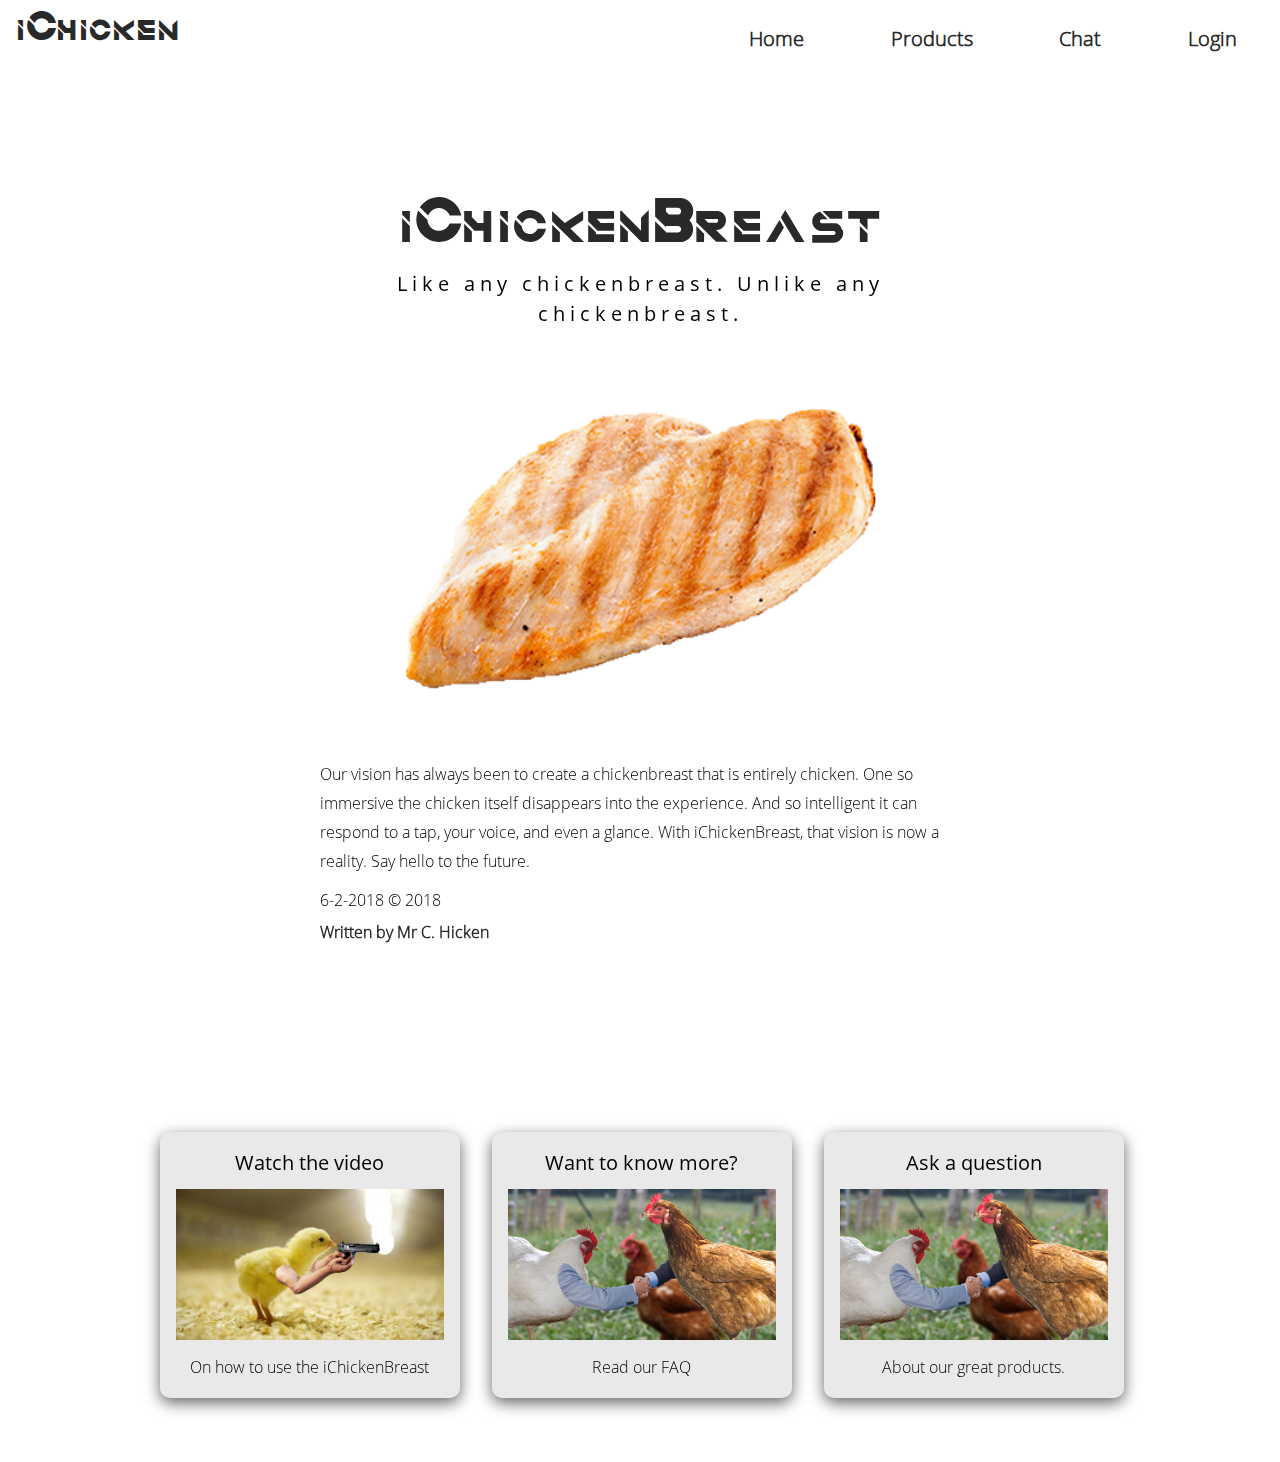
==== commit 75a9908f: "changes to html and css" ====
--- a/index.html
+++ b/index.html
@@ -68,39 +68,39 @@
 
 		<section>
 			<article>
-					<h3><a href="#">Watch the video</a></h3>
+				<a href="#">
+					<h3>Watch the video</h3>
 					<figure>
 						<img src="images/kip_4.jpg" alt="Kuikens steeds vaker betrokken bij moord" />
 						<figcaption>
-							<p>
-								On how to use the iChickenBreast
-							</p>
+							<p>On how to use the iChickenBreast</p>
 						</figcaption>
 					</figure>
-				</article>
-
-			<article>
-				<h3><a href="#">Want to know more?</a></h3>
-				<figure>
-					<img src="images/kip_3.jpg" alt="Een kip die een lekker koud biertje drinkt" />
-					<figcaption>
-						<p>
-							Read our FAQ
-						</p>
-					</figcaption>
-				</figure>
+					</a>
 			</article>
 
 			<article>
-				<h3><a href="#">Ask a question</a></h3>
-				<figure>
-					<img src="images/kip_3.jpg" alt="Een kip die een lekker koud biertje drinkt" />
-					<figcaption>
-						<p>
-							About our great products.
-						</p>
-					</figcaption>
-				</figure>
+				<a href="#">
+					<h3>Want to know more?</h3>
+					<figure>
+						<img src="images/kip_3.jpg" alt="Een kip die een lekker koud biertje drinkt" />
+						<figcaption>
+							<p>Read our FAQ</p>
+						</figcaption>
+					</figure>
+				</a>
+			</article>
+
+			<article>
+				<a href="#">
+					<h3>Ask a question</h3>
+					<figure>
+						<img src="images/kip_3.jpg" alt="Een kip die een lekker koud biertje drinkt" />
+						<figcaption>
+							<p>About our great products.</p>
+						</figcaption>
+					</figure>
+					</a>
 			</article>
 		</section>
 		
--- a/styles.css
+++ b/styles.css
@@ -460,7 +460,15 @@
 article figure a {
 	display: block;
 	margin-bottom: 1em;
-	transition: color .3s ease;
+	font-weight: 900;
+	transition: 
+		color .3s ease,
+		text-decoration .3s ease;
+}
+
+article figure a:focus,
+article figure a:hover {
+	text-decoration: underline;
 }
 
 h1 a {
@@ -476,6 +484,8 @@
 body aside div a {
 	border-bottom: solid white 0.063em;;
 	transition: all .3s ease;
+	border-bottom: solid black 2px;
+	font-weight: 900;
 }
 
 body > span > div > article h2 a {
@@ -496,7 +506,8 @@
 body aside div a:focus,
 body aside div a:hover {
 	color: var(--main-colour);
-	border-bottom: solid var(--main-colour) 0.063em;
+	border-bottom: solid var(--main-colour) 2px;
+	font-weight: 900;
 }
 
 
@@ -1083,12 +1094,34 @@
 	color: black;;
 }
 
-section article {
+section article a {
+	background-color: rgb(233, 233, 233);
+	box-shadow: 0 5px 15px rgba(0, 0, 0, 0.6);
 	padding: 1rem;
+	display: block;
+	border-radius: 10px;
+	transition: 
+		transform .3s ease-in-out,
+		background-color .3s ease-in-out;
+}
+
+section article a h3,
+section article a p {
+	color: black !important;
+	transition: color .3s ease-in-out;
+}
+
+section article a:hover,
+section article a:focus {
+	transform: scale(1.08);
 	background-color: #EB1a28;
-	box-shadow: 0 5px 15px rgba(0,0,0,0.6);
-}
-
+}
+section article a:hover h3,
+section article a:hover p,
+section article a:focus h3,
+section article a:focus p {
+	color: white !important;
+}
 
 @media screen and (min-width: 62.750rem) {
 	body main article:nth-of-type(2) {
